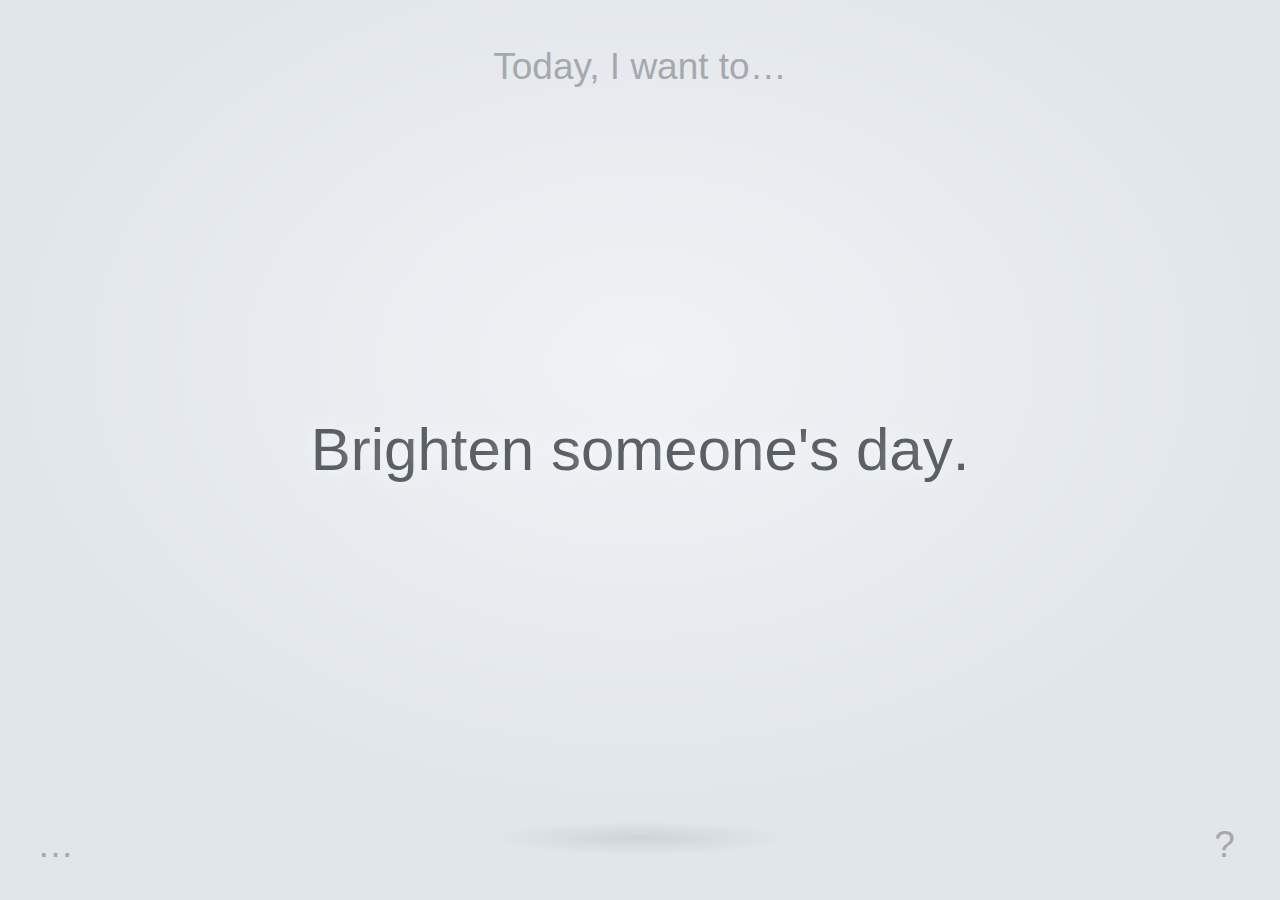
==== html/index.html @ 54b27073 "Random mantra generator." ====
<!DOCTYPE html>
<!--[if lt IE 7]>      <html class="no-js lt-ie9 lt-ie8 lt-ie7"> <![endif]-->
<!--[if IE 7]>         <html class="no-js lt-ie9 lt-ie8"> <![endif]-->
<!--[if IE 8]>         <html class="no-js lt-ie9"> <![endif]-->
<!--[if gt IE 8]><!--> <html class="no-js"> <!--<![endif]-->
    <head>
        <meta charset="utf-8">
        <meta http-equiv="X-UA-Compatible" content="IE=edge,chrome=1">
        <title>One Thing.</title>
        <link rel="stylesheet" href="css/normalize.min.css">
        <link rel="stylesheet" href="css/main.css">

        <script src="js/vendor/modernizr-2.6.1.min.js"></script>
        <script src="js/main.js"></script>
    </head>
    <body>
        <div id="main">
            <div id="today" class="SecondaryText">Today, I want to&hellip;</div>
            <div id="centerContainer" class="VerticalWrapper">
                <div class="VerticalInnard">
                   <div id="mainStuffz">
                        <div id="text" class="MainText"></div>
                        <input id="field" type="text" class="MainText">
                    </div>
                </div>
            </div>
            <div id="shadow"></div>
            <div id="aboutButton" class="SecondaryText Button">?</div>
            <div id="refreshButton" class="SecondaryText Button">&hellip;</div>
        </div>
        <div id="about" class="VerticalWrapper">
            <div class="VerticalInnard">
                <div id="blurb">
                    <p>In yoga, teachers often ask students to set an intention for each class as a way of improving concentration, fostering positive thinking, and letting go of the excess worries that burden our mind.</p>
                    <p>During one yoga class, an idea hit me: why not hold an intention throughout your entire day so you can concentrate on the things that really matter and let go of things that aren't important?</p>
                    <p>If you improve on just <i>one thing</i> a month, a week, or a day, then within a year you will have improved in 12, 52, or even 365 ways!</p>
                    <p>That was the story of how this little site came about. Please file bugs and suggestions on <a href="https://github.com/jingidy/one-thing/issues">github</a>.</p>
                </div>
            </div>
        </div>
    </body>
</html>
---- html/css/main.css ----
/* ==========================================================================
   HTML5 Boilerplate styles - h5bp.com (generated via initializr.com)
   ========================================================================== */

body {
    font-size: 1em;
}

::-moz-selection {
    background: #b3d4fc;
    text-shadow: none;
}

::selection {
    background: #b3d4fc;
    text-shadow: none;
}

hr {
    display: block;
    height: 1px;
    border: 0;
    border-top: 1px solid #ccc;
    margin: 1em 0;
    padding: 0;
}

img {
    vertical-align: middle;
}

fieldset {
    border: 0;
    margin: 0;
    padding: 0;
}

textarea {
    resize: vertical;
}

.chromeframe {
    margin: 0.2em 0;
    background: #ccc;
    color: #000;
    padding: 0.2em 0;
}


/* ==========================================================================
   Author's custom styles
   ========================================================================== */

html, body {
    position: relative;
    width: 100%;
    height: 100%;
}

body, p, input {
    line-height: 1.618;
    font-family: Helvetica;
    font-weight: lighter;    
}

body {
    background-color: #e1e6eb;
    background-image: -webkit-radial-gradient(50% 40%, 50% 50%, rgba(255, 255, 255, 0.5), rgba(255, 255, 255, 0));
}

#main {
    position: absolute;
    width: 100%;
    height: 100%;
    min-height: 264px;
    min-width: 500px;

    overflow: auto;
    -webkit-user-select: none;    

    opacity: 0;
    -webkit-transition: opacity 1s ease-in-out;
}

body.Initialized #main {
    opacity: 1;
}

body.About #main {
    -webkit-transition-duration: 0.5s;
    opacity: 0;
}

#centerContainer {
    position: absolute;
    width: 100%;
    height: 100%;

    box-sizing: border-box;
    padding: 5em 2em;

    text-align: center;

    z-index: 2;
}

@-webkit-keyframes float {
    0% {
        -webkit-transform: none;
        opacity: 0.8;
    }
    100% {
        -webkit-transform: translateY(-20px);
        opacity: 1;
    }
}
#mainStuffz {
    text-shadow: 0 0 30px rgba(255, 255, 255, 0.5);
    opacity: 0.8;

    position: relative;
    -webkit-animation: float 2.5s ease-in-out infinite alternate;
}

@-webkit-keyframes textGlow {
    0% {
        background-color: rgba(255, 255, 255, 0);
        box-shadow: 0 0 25px 25px rgba(255, 255, 255, 0);
    }

    100% {
        background-color: rgba(255, 255, 255, 0.25);
        box-shadow: 0 0 25px 25px rgba(255, 255, 255, 0.25);
    }
}
#text {
    display: inline-block;
    border-radius: 1em;

    /* Prevent flashing when fading */
    -webkit-transform: translateZ(0);

    -webkit-transition: opacity 0.5s ease-in-out;
    -webkit-animation: textGlow 2.5s ease-in-out infinite alternate;
}

#text > span {
    display: inline-block;
    -webkit-transition: 1s 0.1s ease-in-out;
    -webkit-transition-property: color, -webkit-transform;
}
#text > span.Hover,
#text > span.Active {
    color: #a5a9ad;
    -webkit-transform: translateY(-10px);
    -webkit-transition-duration: 0.5s;
}

@-webkit-keyframes inputGlow {
    0% {
        box-shadow: inset 0 3px 5px rgba(0, 0, 0, 0.15),
                    0 0 10px 2px rgba(255, 255, 255, 0.25);
        border-color: rgba(255, 255, 255, 0.5);
    }

    100% {
        box-shadow: inset 0 3px 5px rgba(0, 0, 0, 0.15),
                    0 0 10px 2px white;
        border-color: white;
    }
}
#field {
    position: absolute;
    top: 0;
    width: 100%;
    height: 100%;

    display: block;
    opacity: 0;
    -webkit-appearance: none;

    box-sizing: border-box;
    border: 1px solid white;
    border-radius: 5px;
    background-color: #e7ebef;
    background-image: -webkit-linear-gradient(#e7ebef, #ebeff2);
    box-shadow: inset 0 3px 5px rgba(0, 0, 0, 0.15),
                0 0 10px 2px rgba(255, 255, 255, 0.25);

    text-align: center;
    color: #363c43;
    line-height: 1em;

    -webkit-transform: translateZ(0);
    -webkit-transition: opacity 0.5s ease-in-out;
    -webkit-animation: inputGlow 2.5s ease-in-out infinite alternate;
}

#field:focus {
    outline: none;
}

body:not(.Initialized) #field {
    display: none;
}

body.Edit #field {
    opacity: 1;
}

body.Edit #text {
    opacity: 0;
}

@-webkit-keyframes shadowForFloat {
    0% {
        opacity: 0.13;
    }
    100% {
        opacity: 0.05;  
        -webkit-transform: scaleX(0.7);      
    }
}
#shadow {
    position: absolute;
    left: 50%;
    bottom: 5%;

    margin-left: -150px;
    width: 300px;
    height: 34px;

    background-image: -webkit-radial-gradient(contain, black, transparent);
    opacity: 0.08;

    -webkit-animation: shadowForFloat 2.5s ease-in-out infinite alternate;

    z-index: 1;
}

#top {
    width: 100%;
    line-height: 1em;

    padding: 2em;

    clear: both;
    z-index: 3;
}

#today {
    position: absolute;
    top: 0;
    width: 100%;
    text-align: center;
    padding: 1em;
    box-sizing: border-box;
    z-index: 3;
}

#aboutButton {
    position: absolute;
    bottom: 0;
    right: 0;
    padding: 2em 1em 1em 2em;
    border-radius: 100% 0 0 0;
}

#refreshButton {
    position: absolute;
    bottom: 0;
    left: 0;
    padding: 2em 2em 1em 1em;
    border-radius: 0 100% 0 0;
}

.Button {
    width: 1em;
    height: 1em;
    line-height: 1em;
    text-align: center;
    z-index: 4;


    cursor: pointer;

    -webkit-transition: 0.5s ease-in-out;
    -webkit-transition-property: box-shadow, background-color;

    box-shadow: 0  0 10px 5px rgba(255, 255, 255, 0);
}

.Button.Hover,
.Button.Active {
    -webkit-transition-duration: 0.25s;
    box-shadow: 0  0 10px 5px rgba(255, 255, 255, 0.5);
    background-color:  rgba(255, 255, 255, 0.5);
}

body.About.Finished #main *,
body.Edit.Finished #mainStuffz #text * {
    -webkit-animation: none !important;
}

#about {
    position: absolute;
    width: 100%;
    height: 100%;

    text-align: center;

    z-index: 100;
}

body:not(.Initialized) #about {
    display: none;
}

#blurb {
    position: relative;
    display: inline-block;
    max-width: 600px;
    opacity: 0;

    box-sizing: border-box;
    padding: 1em;
    margin: 1em;

    text-align: left;
    border: 1px solid #a5a9ad;
    font-size: 24px;

    background-color: white;
    border-radius: 0.5em;
    border: 1px solid #363c43;
    box-shadow: 0 10px 20px rgba(0, 0, 0, 0.5);

    -webkit-transform: translateZ(0);
    -webkit-transition: opacity 0.5s ease-in-out;
}

body.About #blurb {
    opacity: 1;
}

.MainText {
    font-size: 60px;
    color: #363c43;
    text-shadow: 0 0 20px white;
}

.SecondaryText {
    font-size: 37px;
    color: #a5a9ad;
}

.VerticalWrapper {
    display: table;
}

.VerticalInnard {
    display: table-cell;
    vertical-align: middle;
}

a {
    -webkit-transition: 0.15s ease-in-out;
    -webkit-transition-property: color, border-bottom-color;
}

a, a:visited, a:hover, a:active {
    color: #a5a9ad;
    text-decoration: none;
    border-bottom: 1px dashed #a5a9ad;
}

a:hover, a:active {
    color: #363c43;
    border-bottom-color: #363c43;
}
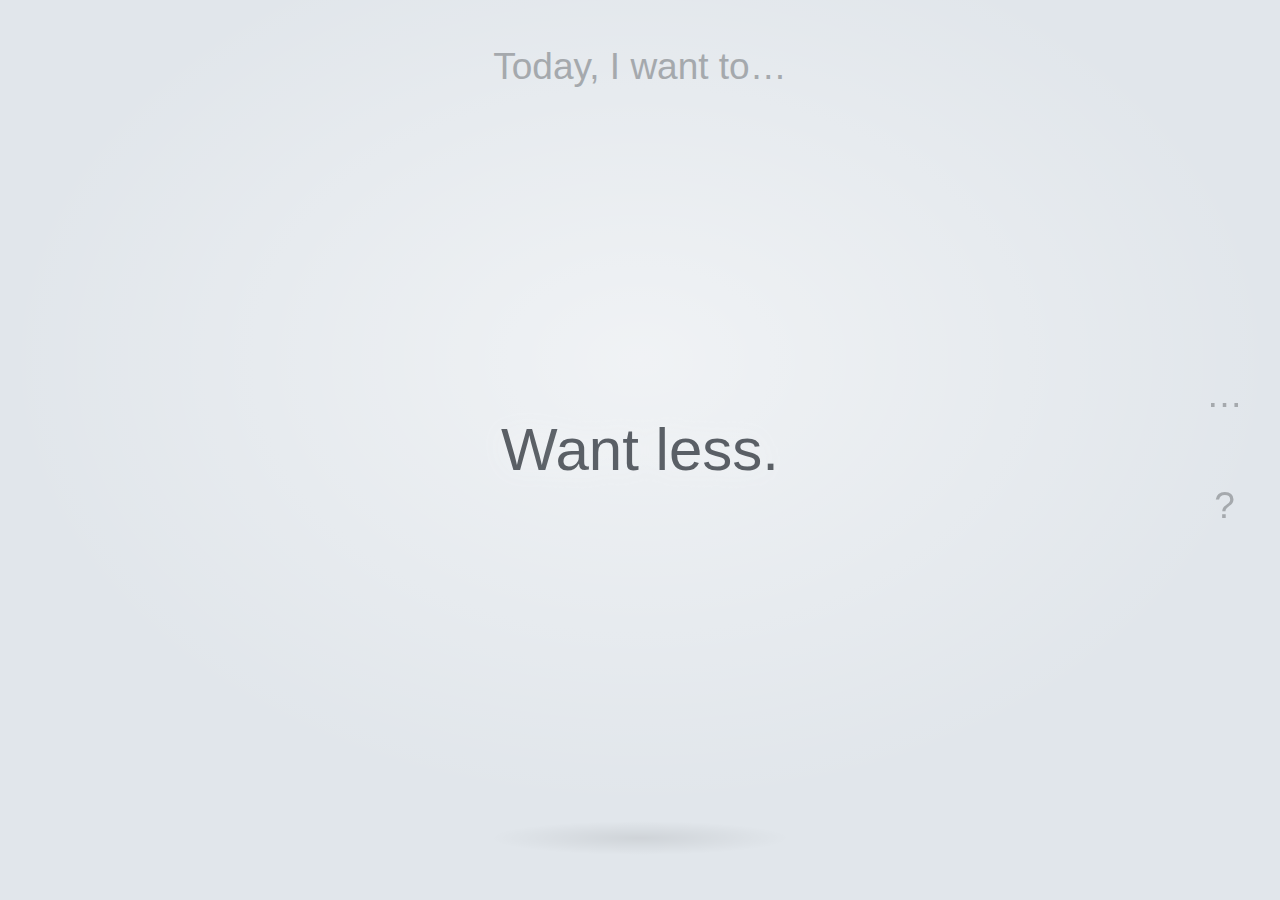
==== commit f5c54a15: "Added dumb maxlength limit." ====
--- a/html/index.html
+++ b/html/index.html
@@ -18,9 +18,9 @@
             <div id="today" class="SecondaryText">Today, I want to&hellip;</div>
             <div id="centerContainer" class="VerticalWrapper">
                 <div class="VerticalInnard">
-                   <div id="mainStuffz">
-                        <div id="text" class="MainText"></div>
-                        <input id="field" type="text" class="MainText">
+                   <div id="mainStuffz" class="MainText">
+                        <div id="text"></div>
+                        <input id="field" type="text">
                     </div>
                 </div>
             </div>
--- a/html/css/main.css
+++ b/html/css/main.css
@@ -1,56 +1,3 @@
-/* ==========================================================================
-   HTML5 Boilerplate styles - h5bp.com (generated via initializr.com)
-   ========================================================================== */
-
-body {
-    font-size: 1em;
-}
-
-::-moz-selection {
-    background: #b3d4fc;
-    text-shadow: none;
-}
-
-::selection {
-    background: #b3d4fc;
-    text-shadow: none;
-}
-
-hr {
-    display: block;
-    height: 1px;
-    border: 0;
-    border-top: 1px solid #ccc;
-    margin: 1em 0;
-    padding: 0;
-}
-
-img {
-    vertical-align: middle;
-}
-
-fieldset {
-    border: 0;
-    margin: 0;
-    padding: 0;
-}
-
-textarea {
-    resize: vertical;
-}
-
-.chromeframe {
-    margin: 0.2em 0;
-    background: #ccc;
-    color: #000;
-    padding: 0.2em 0;
-}
-
-
-/* ==========================================================================
-   Author's custom styles
-   ========================================================================== */
-
 html, body {
     position: relative;
     width: 100%;
@@ -64,6 +11,7 @@
 }
 
 body {
+    font-size: 1em;
     background-color: #e1e6eb;
     background-image: -webkit-radial-gradient(50% 40%, 50% 50%, rgba(255, 255, 255, 0.5), rgba(255, 255, 255, 0));
 }
@@ -107,14 +55,15 @@
 @-webkit-keyframes float {
     0% {
         -webkit-transform: none;
-        opacity: 0.8;
     }
     100% {
         -webkit-transform: translateY(-20px);
-        opacity: 1;
     }
 }
 #mainStuffz {
+    position: relative;
+    margin-left: 2em;
+    margin-right: 2em;
     text-shadow: 0 0 30px rgba(255, 255, 255, 0.5);
     opacity: 0.8;
 
@@ -144,16 +93,8 @@
     -webkit-animation: textGlow 2.5s ease-in-out infinite alternate;
 }
 
-#text > span {
-    display: inline-block;
-    -webkit-transition: 1s 0.1s ease-in-out;
-    -webkit-transition-property: color, -webkit-transform;
-}
-#text > span.Hover,
-#text > span.Active {
-    color: #a5a9ad;
-    -webkit-transform: translateY(-10px);
-    -webkit-transition-duration: 0.5s;
+#text:first-letter {
+    text-transform: capitalize;
 }
 
 @-webkit-keyframes inputGlow {
@@ -178,6 +119,7 @@
     display: block;
     opacity: 0;
     -webkit-appearance: none;
+    -webkit-tap-highlight-color: transparent;
 
     box-sizing: border-box;
     border: 1px solid white;
@@ -258,25 +200,26 @@
     z-index: 3;
 }
 
+#refreshButton {
+    position: absolute;
+    right: 0;
+    bottom: 50%;
+    padding-top: 2em;
+    border-radius: 100% 0 0 0;
+}
+
 #aboutButton {
     position: absolute;
-    bottom: 0;
+    top: 50%;
+    padding-bottom: 2em;
     right: 0;
-    padding: 2em 1em 1em 2em;
-    border-radius: 100% 0 0 0;
-}
-
-#refreshButton {
-    position: absolute;
-    bottom: 0;
-    left: 0;
-    padding: 2em 2em 1em 1em;
-    border-radius: 0 100% 0 0;
+    border-radius: 0 0 0 100%;
 }
 
 .Button {
     width: 1em;
     height: 1em;
+    padding: 1em 1em 1em 2em;
     line-height: 1em;
     text-align: center;
     z-index: 4;
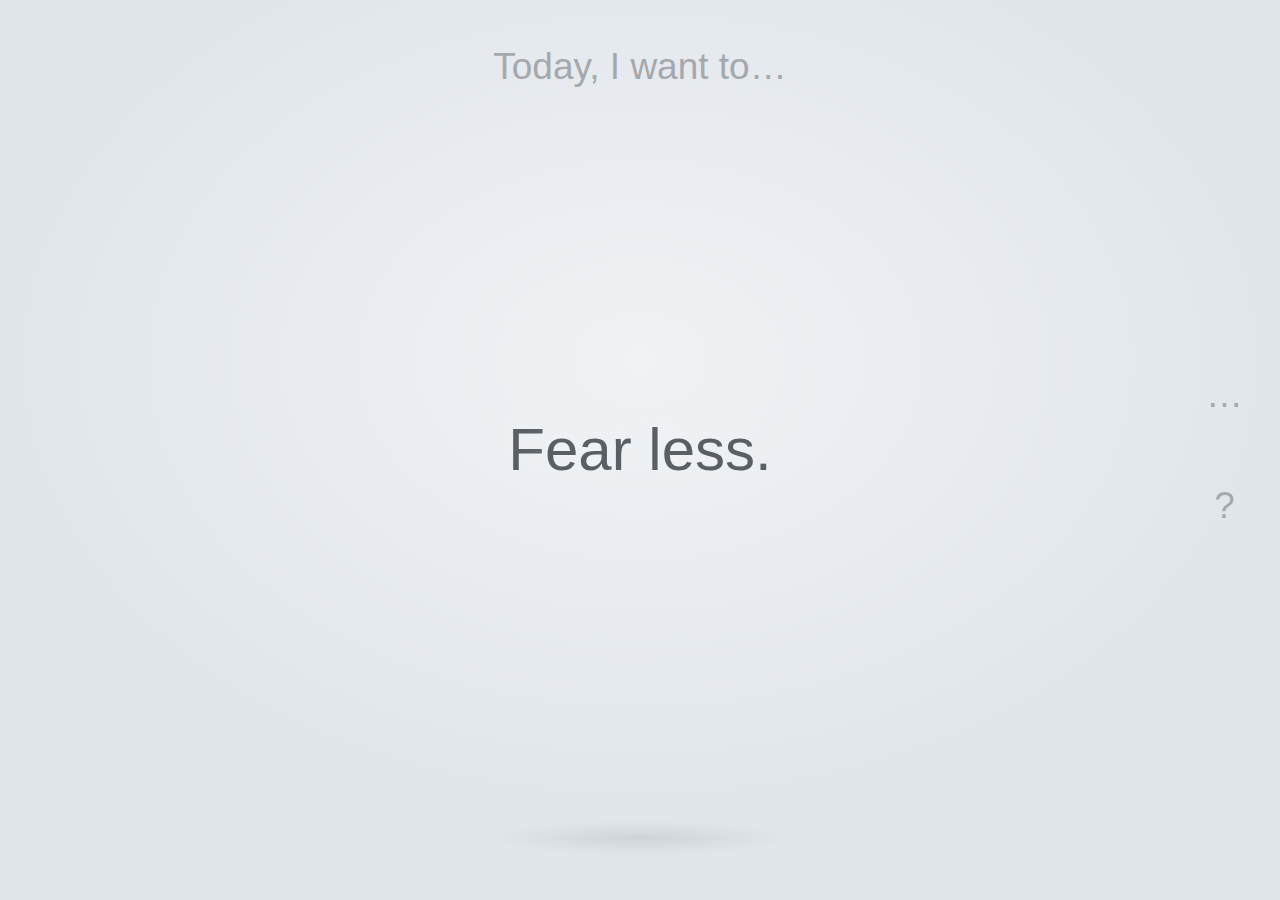
==== commit cd0eed18: "Added less to help make doing multiple colors easier." ====
--- a/html/index.html
+++ b/html/index.html
@@ -8,12 +8,13 @@
         <meta http-equiv="X-UA-Compatible" content="IE=edge,chrome=1">
         <title>One Thing.</title>
         <link rel="stylesheet" href="css/normalize.min.css">
-        <link rel="stylesheet" href="css/main.css">
+        <link rel="stylesheet/less" href="css/main.less">
 
+        <script src="js/vendor/less.min.js"></script>
         <script src="js/vendor/modernizr-2.6.1.min.js"></script>
         <script src="js/main.js"></script>
     </head>
-    <body>
+    <body class="Blue">
         <div id="main">
             <div id="today" class="SecondaryText">Today, I want to&hellip;</div>
             <div id="centerContainer" class="VerticalWrapper">
@@ -30,7 +31,7 @@
         </div>
         <div id="about" class="VerticalWrapper">
             <div class="VerticalInnard">
-                <div id="blurb">
+                <div id="blurb" class="MainText">
                     <p>In yoga, teachers often ask students to set an intention for each class as a way of improving concentration, fostering positive thinking, and letting go of the excess worries that burden our mind.</p>
                     <p>During one yoga class, an idea hit me: why not hold an intention throughout your entire day so you can concentrate on the things that really matter and let go of things that aren't important?</p>
                     <p>If you improve on just <i>one thing</i> a month, a week, or a day, then within a year you will have improved in 12, 52, or even 365 ways!</p>
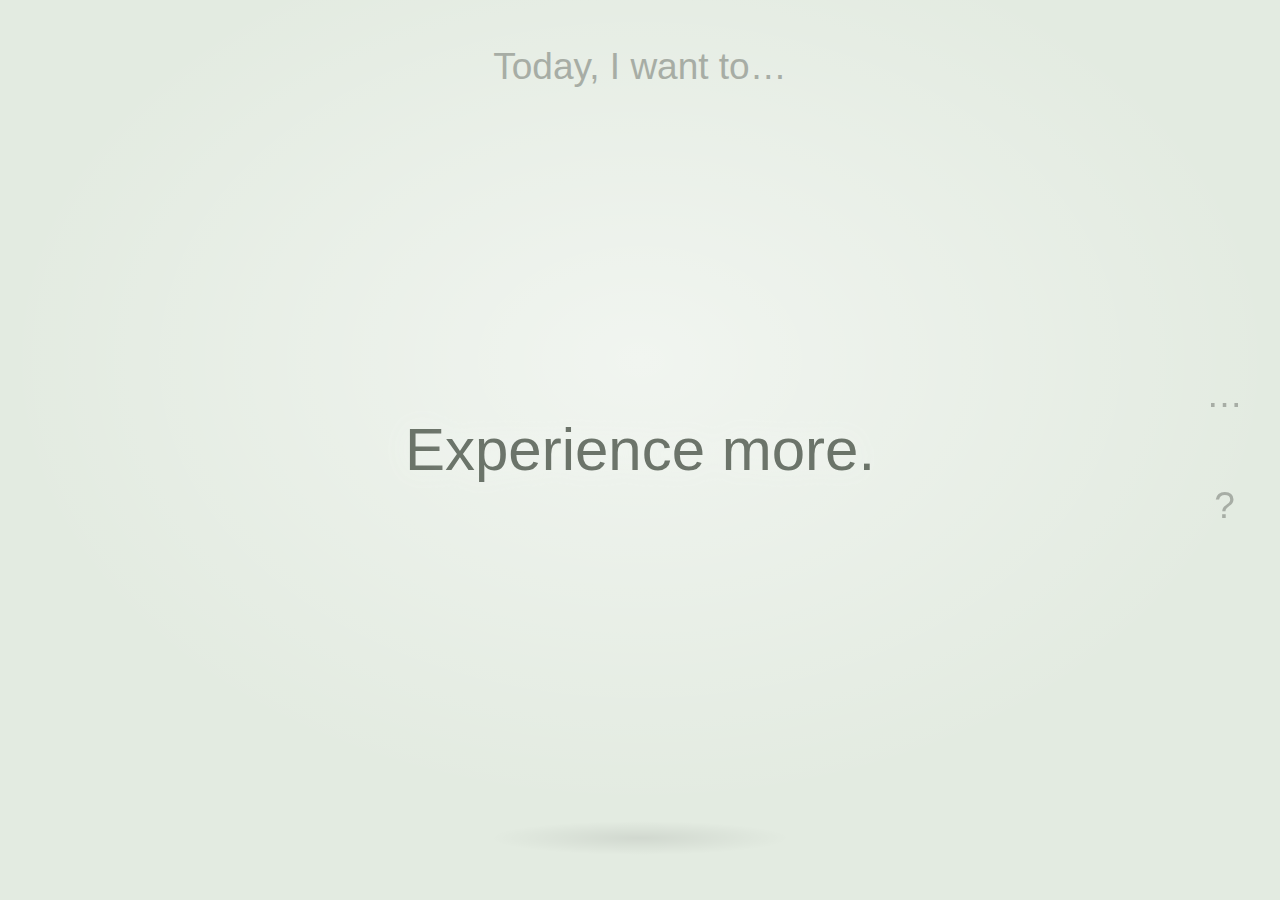
==== commit c26eaaa6: "Randomize colors every time text changes." ====
--- a/html/index.html
+++ b/html/index.html
@@ -26,12 +26,14 @@
                 </div>
             </div>
             <div id="shadow"></div>
-            <div id="aboutButton" class="SecondaryText Button">?</div>
-            <div id="refreshButton" class="SecondaryText Button">&hellip;</div>
+            <div class="SecondaryText">
+                <div id="aboutButton" class="Button">?</div>
+                <div id="refreshButton" class="Button">&hellip;</div>
+            </div>
         </div>
-        <div id="about" class="VerticalWrapper">
+        <div id="about" class="VerticalWrapper MainText">
             <div class="VerticalInnard">
-                <div id="blurb" class="MainText">
+                <div id="blurb">
                     <p>In yoga, teachers often ask students to set an intention for each class as a way of improving concentration, fostering positive thinking, and letting go of the excess worries that burden our mind.</p>
                     <p>During one yoga class, an idea hit me: why not hold an intention throughout your entire day so you can concentrate on the things that really matter and let go of things that aren't important?</p>
                     <p>If you improve on just <i>one thing</i> a month, a week, or a day, then within a year you will have improved in 12, 52, or even 365 ways!</p>
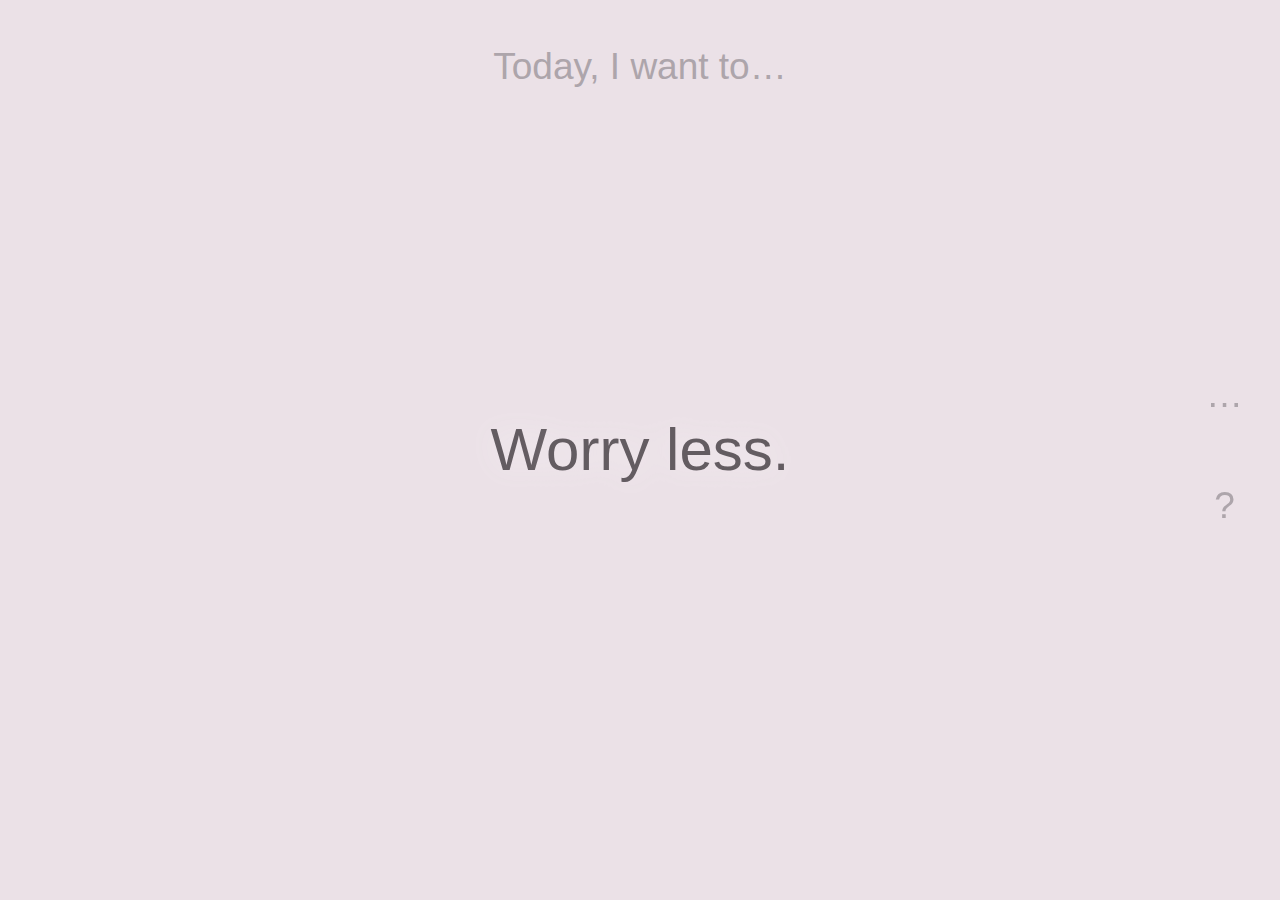
==== commit b6d981a0: "Made it non-webkit-specific." ====
--- a/html/index.html
+++ b/html/index.html
@@ -10,6 +10,7 @@
         <link rel="stylesheet" href="css/normalize.min.css">
         <link rel="stylesheet/less" href="css/main.less">
 
+        <script src="js/vendor/prefixfree.min.js"></script>
         <script src="js/vendor/less.min.js"></script>
         <script src="js/vendor/modernizr-2.6.1.min.js"></script>
         <script src="js/main.js"></script>
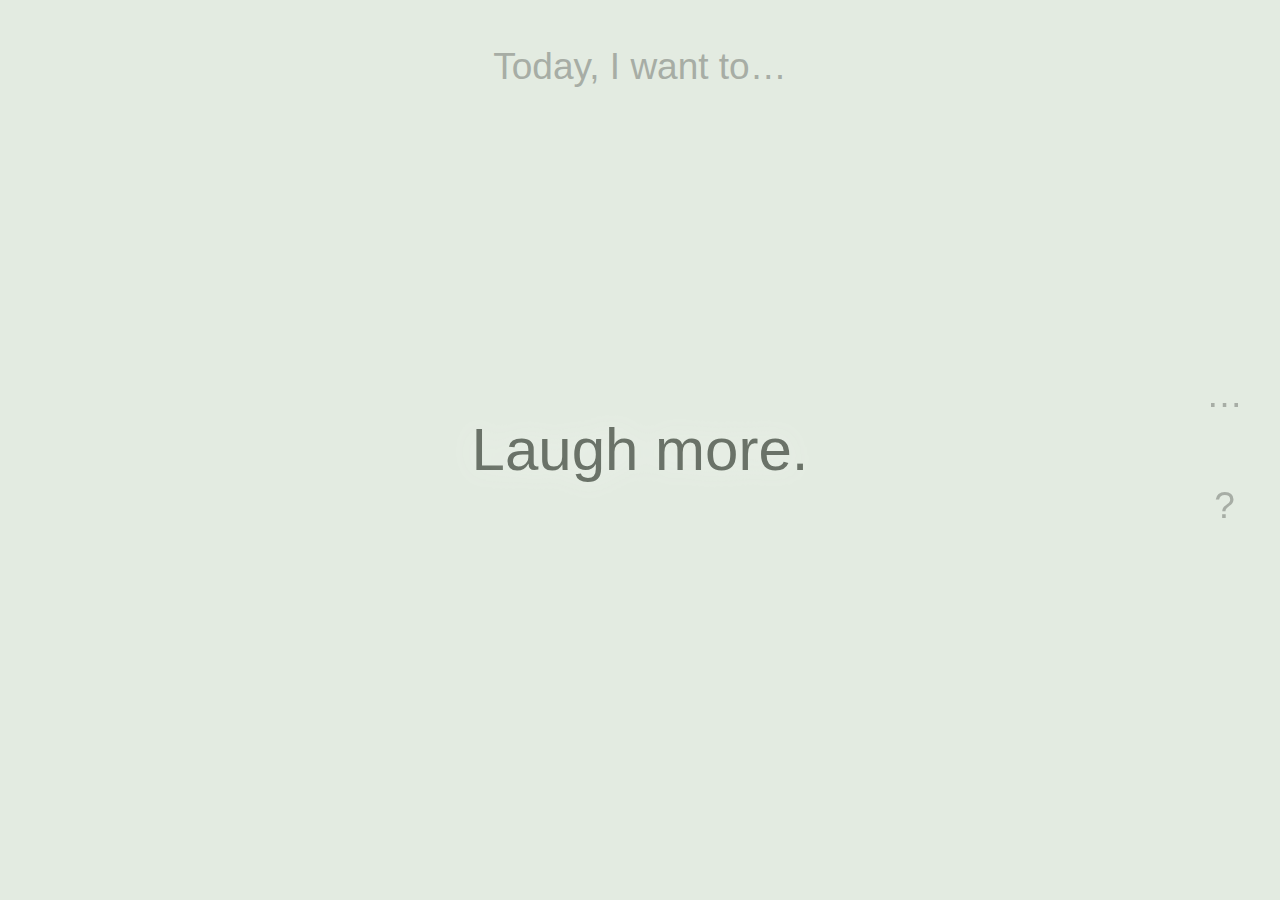
==== commit e01530de: "Made boring blurb shorter." ====
--- a/html/index.html
+++ b/html/index.html
@@ -37,7 +37,6 @@
                 <div id="blurb">
                     <p>In yoga, teachers often ask students to set an intention for each class as a way of improving concentration, fostering positive thinking, and letting go of the excess worries that burden our mind.</p>
                     <p>During one yoga class, an idea hit me: why not hold an intention throughout your entire day so you can concentrate on the things that really matter and let go of things that aren't important?</p>
-                    <p>If you improve on just <i>one thing</i> a month, a week, or a day, then within a year you will have improved in 12, 52, or even 365 ways!</p>
                     <p>That was the story of how this little site came about. Please file bugs and suggestions on <a href="https://github.com/jingidy/one-thing/issues">github</a>.</p>
                 </div>
             </div>
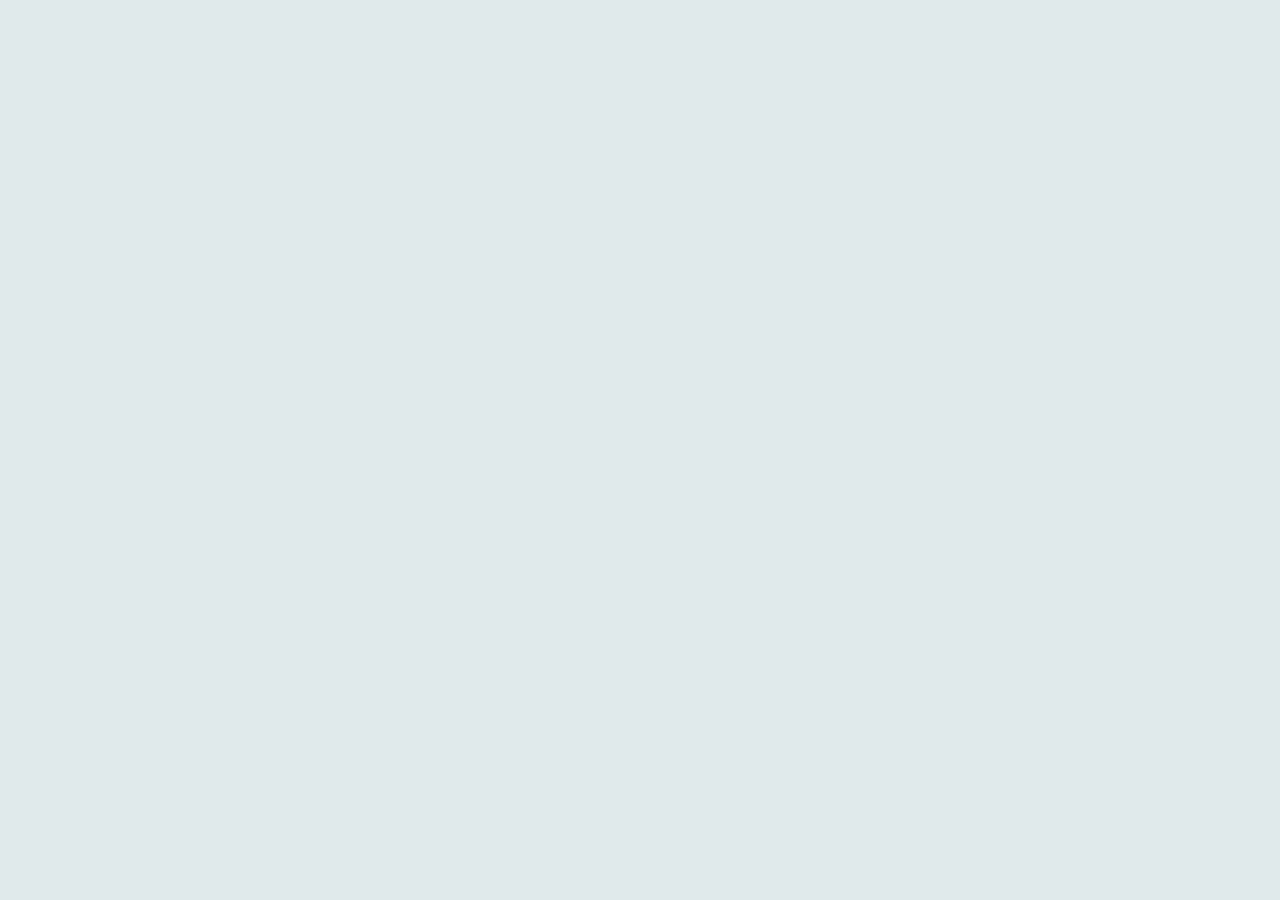
==== commit 366304b3: "Make index stand-alone with no external resources! wooooo!" ====
--- a/html/index.html
+++ b/html/index.html
@@ -7,14 +7,145 @@
         <meta charset="utf-8">
         <meta http-equiv="X-UA-Compatible" content="IE=edge,chrome=1">
         <title>One Thing.</title>
-        <link rel="stylesheet" href="css/normalize.min.css">
-        <link rel="stylesheet/less" href="css/main.less">
+        <style type="text/css">
+            /*! normalize.css v1.0.1 | MIT License | git.io/normalize */
+            article,aside,details,figcaption,figure,footer,header,hgroup,nav,section,summary{display:block}
+            audio,canvas,video{display:inline-block;*display:inline;*zoom:1}
+            audio:not([controls]){display:none;height:0}
+            [hidden]{display:none}
+            html{font-size:100%;-webkit-text-size-adjust:100%;-ms-text-size-adjust:100%}
+            html,button,input,select,textarea{font-family:sans-serif}
+            body{margin:0}
+            a:focus{outline:thin dotted}
+            a:active,a:hover{outline:0}
+            h1{font-size:2em;margin:.67em 0}
+            h2{font-size:1.5em;margin:.83em 0}
+            h3{font-size:1.17em;margin:1em 0}
+            h4{font-size:1em;margin:1.33em 0}
+            h5{font-size:.83em;margin:1.67em 0}
+            h6{font-size:.75em;margin:2.33em 0}
+            abbr[title]{border-bottom:1px dotted}
+            b,strong{font-weight:bold}
+            blockquote{margin:1em 40px}
+            dfn{font-style:italic}
+            mark{background:#ff0;color:#000}
+            p,pre{margin:1em 0}
+            code,kbd,pre,samp{font-family:monospace,serif;_font-family:'courier new',monospace;font-size:1em}
+            pre{white-space:pre;white-space:pre-wrap;word-wrap:break-word}
+            q{quotes:none}
+            q:before,q:after{content:'';content:none}
+            small{font-size:80%}
+            sub,sup{font-size:75%;line-height:0;position:relative;vertical-align:baseline}
+            sup{top:-0.5em}
+            sub{bottom:-0.25em}
+            dl,menu,ol,ul{margin:1em 0}
+            dd{margin:0 0 0 40px}
+            menu,ol,ul{padding:0 0 0 40px}
+            nav ul,nav ol{list-style:none;list-style-image:none}
+            img{border:0;-ms-interpolation-mode:bicubic}
+            svg:not(:root){overflow:hidden}
+            figure{margin:0}
+            form{margin:0}
+            fieldset{border:1px solid #c0c0c0;margin:0 2px;padding:.35em .625em .75em}
+            legend{border:0;padding:0;white-space:normal;*margin-left:-7px}
+            button,input,select,textarea{font-size:100%;margin:0;vertical-align:baseline;*vertical-align:middle}
+            button,input{line-height:normal}
+            button,html input[type="button"],input[type="reset"],input[type="submit"]{-webkit-appearance:button;cursor:pointer;*overflow:visible}
+            button[disabled],input[disabled]{cursor:default}
+            input[type="checkbox"],input[type="radio"]{box-sizing:border-box;padding:0;*height:13px;*width:13px}
+            input[type="search"]{-webkit-appearance:textfield;-moz-box-sizing:content-box;-webkit-box-sizing:content-box;box-sizing:content-box}
+            input[type="search"]::-webkit-search-cancel-button,input[type="search"]::-webkit-search-decoration{-webkit-appearance:none}
+            button::-moz-focus-inner,input::-moz-focus-inner{border:0;padding:0}
+            textarea{overflow:auto;vertical-align:top}
+            table{border-collapse:collapse;border-spacing:0}        
+        </style>
+        
+        <style type="text/css">
+            body.Blue{background-color:#e1e6eb;}body.Blue #field{background-color:#e7ebef;background-image:linear-gradient(#e7ebef, #eaeef1);}
+            body.Blue #blurb{border:1px solid #363c43;}
+            body.Blue .MainText{color:#363c43;}
+            body.Blue .SecondaryText{color:#a5a9ad;}
+            body.Blue a,body.Blue a:visited,body.Blue a:hover,body.Blue a:active{color:#a5a9ad;border-bottom-color:#a5a9ad;}
+            body.Blue a:hover,body.Blue a:active{color:#363c43;border-bottom-color:#363c43;}
+            body.Pink{background-color:#ebe1e7;}body.Pink #field{background-color:#f0e9ed;background-image:linear-gradient(#f0e9ed, #f2ecef);}
+            body.Pink #blurb{border:1px solid #423b40;}
+            body.Pink .MainText{color:#423b40;}
+            body.Pink .SecondaryText{color:#ada5ab;}
+            body.Pink a,body.Pink a:visited,body.Pink a:hover,body.Pink a:active{color:#ada5ab;border-bottom-color:#ada5ab;}
+            body.Pink a:hover,body.Pink a:active{color:#423b40;border-bottom-color:#423b40;}
+            body.Green{background-color:#e3ebe1;}body.Green #field{background-color:#eaf0e9;background-image:linear-gradient(#eaf0e9, #edf2ec);}
+            body.Green #blurb{border:1px solid #4c554a;}
+            body.Green .MainText{color:#4c554a;}
+            body.Green .SecondaryText{color:#a7ada5;}
+            body.Green a,body.Green a:visited,body.Green a:hover,body.Green a:active{color:#a7ada5;border-bottom-color:#a7ada5;}
+            body.Green a:hover,body.Green a:active{color:#4c554a;border-bottom-color:#4c554a;}
+            body.Orange{background-color:#ebe6e1;}body.Orange #field{background-color:#f0ece9;background-image:linear-gradient(#f0ece9, #f2efec);}
+            body.Orange #blurb{border:1px solid #4a423c;}
+            body.Orange .MainText{color:#4a423c;}
+            body.Orange .SecondaryText{color:#ada9a5;}
+            body.Orange a,body.Orange a:visited,body.Orange a:hover,body.Orange a:active{color:#ada9a5;border-bottom-color:#ada9a5;}
+            body.Orange a:hover,body.Orange a:active{color:#4a423c;border-bottom-color:#4a423c;}
+            body.Cyan{background-color:#e1eaeb;}body.Cyan #field{background-color:#e9f0f0;background-image:linear-gradient(#e9f0f0, #ecf2f2);}
+            body.Cyan #blurb{border:1px solid #464c4c;}
+            body.Cyan .MainText{color:#464c4c;}
+            body.Cyan .SecondaryText{color:#a5adad;}
+            body.Cyan a,body.Cyan a:visited,body.Cyan a:hover,body.Cyan a:active{color:#a5adad;border-bottom-color:#a5adad;}
+            body.Cyan a:hover,body.Cyan a:active{color:#464c4c;border-bottom-color:#464c4c;}
+            html,body{position:relative;width:100%;height:100%;}
+            body,p,input{line-height:1.618;font-family:Helvetica;font-weight:lighter;}
+            body{font-size:1em;background-image:radial-gradient(50% 40%, 50% 50%, rgba(255, 255, 255, 0.5), rgba(255, 255, 255, 0));transition-timing-function:ease-in-out;transition-property:background-color,opacity;}
+            #main{position:absolute;width:100%;height:100%;min-height:264px;min-width:500px;overflow:auto;user-select:none;transition:opacity 1s ease-in-out;}
+            body.Initialized{opacity:1;}
+            body.About #main{transition-duration:0.5s;opacity:0;}
+            #centerContainer{position:absolute;width:100%;height:100%;box-sizing:border-box;padding:5em 2em;text-align:center;z-index:2;}
+            @keyframes float{0%{transform:none;} 100%{transform:translatey(-20px);}}#mainStuffz{position:relative;margin-left:2em;margin-right:2em;opacity:0.8;position:relative;animation:float 2.5s ease-in-out infinite alternate;}
+            html.-moz- #mainStuffz,html.-o- #mainStuffz,html.no-csstransforms #mainStuffz{animation:none;}
+            @keyframes textGlow{0%{background-color:rgba(255, 255, 255, 0);box-shadow:0 0 25px 25px rgba(255, 255, 255, 0);} 100%{background-color:rgba(255, 255, 255, 0.25);box-shadow:0 0 25px 25px rgba(255, 255, 255, 0.25);}}#text{display:inline-block;border-radius:1em;transform:translatez(0);transition:opacity 0.5s ease-in-out;animation:textGlow 2.5s ease-in-out infinite alternate;}
+            #text:first-letter{text-transform:capitalize;}
+            @keyframes inputGlow{0%{box-shadow:inset 0 3px 5px rgba(0, 0, 0, 0.15),0 0 10px 2px rgba(255, 255, 255, 0.25);border-color:rgba(255, 255, 255, 0.5);} 100%{box-shadow:inset 0 3px 5px rgba(0, 0, 0, 0.15),0 0 10px 2px #ffffff;border-color:white;}}#field{position:absolute;top:0;width:100%;height:100%;display:block;opacity:0;appearance:none;tap-highlight-color:transparent;box-sizing:border-box;border:1px solid white;border-radius:5px;box-shadow:inset 0 3px 5px rgba(0, 0, 0, 0.15),0 0 10px 2px rgba(255, 255, 255, 0.25);text-align:center;line-height:1em;color:inherit;transform:translatez(0);transition:0.5s ease-in-out;transition-property:opacity,background-color,background-image;animation:inputGlow 2.5s ease-in-out infinite alternate;}
+            #field:focus{outline:none;}
+            body:not(.Initialized) #field{display:none;}
+            body.Edit #field{opacity:1;}
+            body.Edit #text{opacity:0;}
+            @keyframes shadowForFloat{0%{opacity:0.13;} 100%{opacity:0.05;transform:scalex(0.7);}}#shadow{position:absolute;left:50%;bottom:5%;margin-left:-150px;width:300px;height:34px;background-image:radial-gradient(contain, #000000, transparent);opacity:0.08;animation:shadowForFloat 2.5s ease-in-out infinite alternate;z-index:1;}
+            #top{width:100%;line-height:1em;padding:2em;clear:both;z-index:3;}
+            #today{position:absolute;top:0;width:100%;text-align:center;padding:1em;box-sizing:border-box;z-index:3;}
+            #refreshButton{position:absolute;right:0;bottom:50%;padding-top:2em;border-radius:100% 0 0 0;}
+            #aboutButton{position:absolute;top:50%;padding-bottom:2em;right:0;border-radius:0 0 0 100%;}
+            .Button{width:1em;height:1em;padding:1em 1em 1em 2em;line-height:1em;text-align:center;z-index:4;cursor:pointer;transition:0.5s ease-in-out;transition-property:box-shadow,background-color;box-shadow:0 0 10px 5px rgba(255, 255, 255, 0);}
+            .Button.Hover,.Button.Active{transition-duration:0.25s;box-shadow:0 0 10px 5px rgba(255, 255, 255, 0.5);background-color:rgba(255, 255, 255, 0.5);}
+            body.About.Finished #main *,body.Edit.Finished #mainStuffz #text{animation:none !important;}
+            #about{position:absolute;width:100%;height:100%;text-align:center;z-index:100;}
+            body:not(.Initialized) #about{display:none;}
+            #blurb{position:relative;display:inline-block;max-width:600px;opacity:0;box-sizing:border-box;padding:1em;margin:1em;text-align:left;font-size:24px;background-color:white;border-radius:0.5em;box-shadow:0 10px 20px rgba(0, 0, 0, 0.5);transform:translatez(0);transition:opacity 0.5s ease-in-out;transition-property:opacity,border-color;}
+            body.About #blurb{opacity:1;}
+            .MainText{font-size:60px;text-shadow:0 0 20px white;transition:color 0.5s ease-in-out;}
+            .SecondaryText{font-size:37px;transition:color 0.5s ease-in-out;}
+            .VerticalWrapper{display:table;}
+            .VerticalInnard{display:table-cell;vertical-align:middle;}
+            a{transition:0.15s ease-in-out;transition-property:color,border-bottom-color;}
+            a,a:visited,a:hover,a:active{text-decoration:none;border-bottom-width:1px;border-bottom-style:dashed;}
+            body{transition-duration:0.5s;}
+        </style>
 
-        <script src="js/vendor/prefixfree.min.js"></script>
-        <script src="js/vendor/less.min.js"></script>
-        <script src="js/vendor/modernizr-2.6.1.min.js"></script>
-        <script src="js/main.js"></script>
-    </head>
+        <script type="text/javascript">
+            /**
+             * StyleFix 1.0.3 & PrefixFree 1.0.7
+             * @author Lea Verou
+             * MIT license
+             */(function(){function t(e,t){return[].slice.call((t||document).querySelectorAll(e))}if(!window.addEventListener)return;var e=window.StyleFix={link:function(t){try{if(t.rel!=="stylesheet"||t.hasAttribute("data-noprefix"))return}catch(n){return}var r=t.href||t.getAttribute("data-href"),i=r.replace(/[^\/]+$/,""),s=t.parentNode,o=new XMLHttpRequest,u;o.onreadystatechange=function(){o.readyState===4&&u()};u=function(){var n=o.responseText;if(n&&t.parentNode&&(!o.status||o.status<400||o.status>600)){n=e.fix(n,!0,t);if(i){n=n.replace(/url\(\s*?((?:"|')?)(.+?)\1\s*?\)/gi,function(e,t,n){return/^([a-z]{3,10}:|\/|#)/i.test(n)?e:'url("'+i+n+'")'});var r=i.replace(/([\\\^\$*+[\]?{}.=!:(|)])/g,"\\$1");n=n.replace(RegExp("\\b(behavior:\\s*?url\\('?\"?)"+r,"gi"),"$1")}var u=document.createElement("style");u.textContent=n;u.media=t.media;u.disabled=t.disabled;u.setAttribute("data-href",t.getAttribute("href"));s.insertBefore(u,t);s.removeChild(t);u.media=t.media}};try{o.open("GET",r);o.send(null)}catch(n){if(typeof XDomainRequest!="undefined"){o=new XDomainRequest;o.onerror=o.onprogress=function(){};o.onload=u;o.open("GET",r);o.send(null)}}t.setAttribute("data-inprogress","")},styleElement:function(t){if(t.hasAttribute("data-noprefix"))return;var n=t.disabled;t.textContent=e.fix(t.textContent,!0,t);t.disabled=n},styleAttribute:function(t){var n=t.getAttribute("style");n=e.fix(n,!1,t);t.setAttribute("style",n)},process:function(){t('link[rel="stylesheet"]:not([data-inprogress])').forEach(StyleFix.link);t("style").forEach(StyleFix.styleElement);t("[style]").forEach(StyleFix.styleAttribute)},register:function(t,n){(e.fixers=e.fixers||[]).splice(n===undefined?e.fixers.length:n,0,t)},fix:function(t,n,r){for(var i=0;i<e.fixers.length;i++)t=e.fixers[i](t,n,r)||t;return t},camelCase:function(e){return e.replace(/-([a-z])/g,function(e,t){return t.toUpperCase()}).replace("-","")},deCamelCase:function(e){return e.replace(/[A-Z]/g,function(e){return"-"+e.toLowerCase()})}};(function(){setTimeout(function(){t('link[rel="stylesheet"]').forEach(StyleFix.link)},10);document.addEventListener("DOMContentLoaded",StyleFix.process,!1)})()})();(function(e){function t(e,t,r,i,s){e=n[e];if(e.length){var o=RegExp(t+"("+e.join("|")+")"+r,"gi");s=s.replace(o,i)}return s}if(!window.StyleFix||!window.getComputedStyle)return;var n=window.PrefixFree={prefixCSS:function(e,r,i){var s=n.prefix;n.functions.indexOf("linear-gradient")>-1&&(e=e.replace(/(\s|:|,)(repeating-)?linear-gradient\(\s*(-?\d*\.?\d*)deg/ig,function(e,t,n,r){return t+(n||"")+"linear-gradient("+(90-r)+"deg"}));e=t("functions","(\\s|:|,)","\\s*\\(","$1"+s+"$2(",e);e=t("keywords","(\\s|:)","(\\s|;|\\}|$)","$1"+s+"$2$3",e);e=t("properties","(^|\\{|\\s|;)","\\s*:","$1"+s+"$2:",e);if(n.properties.length){var o=RegExp("\\b("+n.properties.join("|")+")(?!:)","gi");e=t("valueProperties","\\b",":(.+?);",function(e){return e.replace(o,s+"$1")},e)}if(r){e=t("selectors","","\\b",n.prefixSelector,e);e=t("atrules","@","\\b","@"+s+"$1",e)}e=e.replace(RegExp("-"+s,"g"),"-");e=e.replace(/-\*-(?=[a-z]+)/gi,n.prefix);return e},property:function(e){return(n.properties.indexOf(e)?n.prefix:"")+e},value:function(e,r){e=t("functions","(^|\\s|,)","\\s*\\(","$1"+n.prefix+"$2(",e);e=t("keywords","(^|\\s)","(\\s|$)","$1"+n.prefix+"$2$3",e);return e},prefixSelector:function(e){return e.replace(/^:{1,2}/,function(e){return e+n.prefix})},prefixProperty:function(e,t){var r=n.prefix+e;return t?StyleFix.camelCase(r):r}};(function(){var e={},t=[],r={},i=getComputedStyle(document.documentElement,null),s=document.createElement("div").style,o=function(n){if(n.charAt(0)==="-"){t.push(n);var r=n.split("-"),i=r[1];e[i]=++e[i]||1;while(r.length>3){r.pop();var s=r.join("-");u(s)&&t.indexOf(s)===-1&&t.push(s)}}},u=function(e){return StyleFix.camelCase(e)in s};if(i.length>0)for(var a=0;a<i.length;a++)o(i[a]);else for(var f in i)o(StyleFix.deCamelCase(f));var l={uses:0};for(var c in e){var h=e[c];l.uses<h&&(l={prefix:c,uses:h})}n.prefix="-"+l.prefix+"-";n.Prefix=StyleFix.camelCase(n.prefix);n.properties=[];for(var a=0;a<t.length;a++){var f=t[a];if(f.indexOf(n.prefix)===0){var p=f.slice(n.prefix.length);u(p)||n.properties.push(p)}}n.Prefix=="Ms"&&!("transform"in s)&&!("MsTransform"in s)&&"msTransform"in s&&n.properties.push("transform","transform-origin");n.properties.sort()})();(function(){function i(e,t){r[t]="";r[t]=e;return!!r[t]}var e={"linear-gradient":{property:"backgroundImage",params:"red, teal"},calc:{property:"width",params:"1px + 5%"},element:{property:"backgroundImage",params:"#foo"},"cross-fade":{property:"backgroundImage",params:"url(a.png), url(b.png), 50%"}};e["repeating-linear-gradient"]=e["repeating-radial-gradient"]=e["radial-gradient"]=e["linear-gradient"];var t={initial:"color","zoom-in":"cursor","zoom-out":"cursor",box:"display",flexbox:"display","inline-flexbox":"display",flex:"display","inline-flex":"display"};n.functions=[];n.keywords=[];var r=document.createElement("div").style;for(var s in e){var o=e[s],u=o.property,a=s+"("+o.params+")";!i(a,u)&&i(n.prefix+a,u)&&n.functions.push(s)}for(var f in t){var u=t[f];!i(f,u)&&i(n.prefix+f,u)&&n.keywords.push(f)}})();(function(){function s(e){i.textContent=e+"{}";return!!i.sheet.cssRules.length}var t={":read-only":null,":read-write":null,":any-link":null,"::selection":null},r={keyframes:"name",viewport:null,document:'regexp(".")'};n.selectors=[];n.atrules=[];var i=e.appendChild(document.createElement("style"));for(var o in t){var u=o+(t[o]?"("+t[o]+")":"");!s(u)&&s(n.prefixSelector(u))&&n.selectors.push(o)}for(var a in r){var u=a+" "+(r[a]||"");!s("@"+u)&&s("@"+n.prefix+u)&&n.atrules.push(a)}e.removeChild(i)})();n.valueProperties=["transition","transition-property"];e.className+=" "+n.prefix;StyleFix.register(n.prefixCSS)})(document.documentElement);
+            /* Modernizr 2.6.1 (Custom Build) | MIT & BSD
+             * Build: http://modernizr.com/download/#[base64]
+             */
+            ;window.Modernizr=function(a,b,c){function D(a){j.cssText=a}function E(a,b){return D(n.join(a+";")+(b||""))}function F(a,b){return typeof a===b}function G(a,b){return!!~(""+a).indexOf(b)}function H(a,b){for(var d in a){var e=a[d];if(!G(e,"-")&&j[e]!==c)return b=="pfx"?e:!0}return!1}function I(a,b,d){for(var e in a){var f=b[a[e]];if(f!==c)return d===!1?a[e]:F(f,"function")?f.bind(d||b):f}return!1}function J(a,b,c){var d=a.charAt(0).toUpperCase()+a.slice(1),e=(a+" "+p.join(d+" ")+d).split(" ");return F(b,"string")||F(b,"undefined")?H(e,b):(e=(a+" "+q.join(d+" ")+d).split(" "),I(e,b,c))}function K(){e.input=function(c){for(var d=0,e=c.length;d<e;d++)u[c[d]]=c[d]in k;return u.list&&(u.list=!!b.createElement("datalist")&&!!a.HTMLDataListElement),u}("autocomplete autofocus list placeholder max min multiple pattern required step".split(" ")),e.inputtypes=function(a){for(var d=0,e,f,h,i=a.length;d<i;d++)k.setAttribute("type",f=a[d]),e=k.type!=="text",e&&(k.value=l,k.style.cssText="position:absolute;visibility:hidden;",/^range$/.test(f)&&k.style.WebkitAppearance!==c?(g.appendChild(k),h=b.defaultView,e=h.getComputedStyle&&h.getComputedStyle(k,null).WebkitAppearance!=="textfield"&&k.offsetHeight!==0,g.removeChild(k)):/^(search|tel)$/.test(f)||(/^(url|email)$/.test(f)?e=k.checkValidity&&k.checkValidity()===!1:e=k.value!=l)),t[a[d]]=!!e;return t}("search tel url email datetime date month week time datetime-local number range color".split(" "))}var d="2.6.1",e={},f=!0,g=b.documentElement,h="modernizr",i=b.createElement(h),j=i.style,k=b.createElement("input"),l=":)",m={}.toString,n=" -webkit- -moz- -o- -ms- ".split(" "),o="Webkit Moz O ms",p=o.split(" "),q=o.toLowerCase().split(" "),r={svg:"http://www.w3.org/2000/svg"},s={},t={},u={},v=[],w=v.slice,x,y=function(a,c,d,e){var f,i,j,k=b.createElement("div"),l=b.body,m=l?l:b.createElement("body");if(parseInt(d,10))while(d--)j=b.createElement("div"),j.id=e?e[d]:h+(d+1),k.appendChild(j);return f=["&#173;",'<style id="s',h,'">',a,"</style>"].join(""),k.id=h,(l?k:m).innerHTML+=f,m.appendChild(k),l||(m.style.background="",g.appendChild(m)),i=c(k,a),l?k.parentNode.removeChild(k):m.parentNode.removeChild(m),!!i},z=function(b){var c=a.matchMedia||a.msMatchMedia;if(c)return c(b).matches;var d;return y("@media "+b+" { #"+h+" { position: absolute; } }",function(b){d=(a.getComputedStyle?getComputedStyle(b,null):b.currentStyle)["position"]=="absolute"}),d},A=function(){function d(d,e){e=e||b.createElement(a[d]||"div"),d="on"+d;var f=d in e;return f||(e.setAttribute||(e=b.createElement("div")),e.setAttribute&&e.removeAttribute&&(e.setAttribute(d,""),f=F(e[d],"function"),F(e[d],"undefined")||(e[d]=c),e.removeAttribute(d))),e=null,f}var a={select:"input",change:"input",submit:"form",reset:"form",error:"img",load:"img",abort:"img"};return d}(),B={}.hasOwnProperty,C;!F(B,"undefined")&&!F(B.call,"undefined")?C=function(a,b){return B.call(a,b)}:C=function(a,b){return b in a&&F(a.constructor.prototype[b],"undefined")},Function.prototype.bind||(Function.prototype.bind=function(b){var c=this;if(typeof c!="function")throw new TypeError;var d=w.call(arguments,1),e=function(){if(this instanceof e){var a=function(){};a.prototype=c.prototype;var f=new a,g=c.apply(f,d.concat(w.call(arguments)));return Object(g)===g?g:f}return c.apply(b,d.concat(w.call(arguments)))};return e}),s.flexbox=function(){return J("flexWrap")},s.canvas=function(){var a=b.createElement("canvas");return!!a.getContext&&!!a.getContext("2d")},s.canvastext=function(){return!!e.canvas&&!!F(b.createElement("canvas").getContext("2d").fillText,"function")},s.webgl=function(){return!!a.WebGLRenderingContext},s.touch=function(){var c;return"ontouchstart"in a||a.DocumentTouch&&b instanceof DocumentTouch?c=!0:y(["@media (",n.join("touch-enabled),("),h,")","{#modernizr{top:9px;position:absolute}}"].join(""),function(a){c=a.offsetTop===9}),c},s.geolocation=function(){return"geolocation"in navigator},s.postmessage=function(){return!!a.postMessage},s.websqldatabase=function(){return!!a.openDatabase},s.indexedDB=function(){return!!J("indexedDB",a)},s.hashchange=function(){return A("hashchange",a)&&(b.documentMode===c||b.documentMode>7)},s.history=function(){return!!a.history&&!!history.pushState},s.draganddrop=function(){var a=b.createElement("div");return"draggable"in a||"ondragstart"in a&&"ondrop"in a},s.websockets=function(){return"WebSocket"in a||"MozWebSocket"in a},s.rgba=function(){return D("background-color:rgba(150,255,150,.5)"),G(j.backgroundColor,"rgba")},s.hsla=function(){return D("background-color:hsla(120,40%,100%,.5)"),G(j.backgroundColor,"rgba")||G(j.backgroundColor,"hsla")},s.multiplebgs=function(){return D("background:url(https://),url(https://),red url(https://)"),/(url\s*\(.*?){3}/.test(j.background)},s.backgroundsize=function(){return J("backgroundSize")},s.borderimage=function(){return J("borderImage")},s.borderradius=function(){return J("borderRadius")},s.boxshadow=function(){return J("boxShadow")},s.textshadow=function(){return b.createElement("div").style.textShadow===""},s.opacity=function(){return E("opacity:.55"),/^0.55$/.test(j.opacity)},s.cssanimations=function(){return J("animationName")},s.csscolumns=function(){return J("columnCount")},s.cssgradients=function(){var a="background-image:",b="gradient(linear,left top,right bottom,from(#9f9),to(white));",c="linear-gradient(left top,#9f9, white);";return D((a+"-webkit- ".split(" ").join(b+a)+n.join(c+a)).slice(0,-a.length)),G(j.backgroundImage,"gradient")},s.cssreflections=function(){return J("boxReflect")},s.csstransforms=function(){return!!J("transform")},s.csstransforms3d=function(){var a=!!J("perspective");return a&&"webkitPerspective"in g.style&&y("@media (transform-3d),(-webkit-transform-3d){#modernizr{left:9px;position:absolute;height:3px;}}",function(b,c){a=b.offsetLeft===9&&b.offsetHeight===3}),a},s.csstransitions=function(){return J("transition")},s.fontface=function(){var a;return y('@font-face {font-family:"font";src:url("https://")}',function(c,d){var e=b.getElementById("smodernizr"),f=e.sheet||e.styleSheet,g=f?f.cssRules&&f.cssRules[0]?f.cssRules[0].cssText:f.cssText||"":"";a=/src/i.test(g)&&g.indexOf(d.split(" ")[0])===0}),a},s.generatedcontent=function(){var a;return y(['#modernizr:after{content:"',l,'";visibility:hidden}'].join(""),function(b){a=b.offsetHeight>=1}),a},s.video=function(){var a=b.createElement("video"),c=!1;try{if(c=!!a.canPlayType)c=new Boolean(c),c.ogg=a.canPlayType('video/ogg; codecs="theora"').replace(/^no$/,""),c.h264=a.canPlayType('video/mp4; codecs="avc1.42E01E"').replace(/^no$/,""),c.webm=a.canPlayType('video/webm; codecs="vp8, vorbis"').replace(/^no$/,"")}catch(d){}return c},s.audio=function(){var a=b.createElement("audio"),c=!1;try{if(c=!!a.canPlayType)c=new Boolean(c),c.ogg=a.canPlayType('audio/ogg; codecs="vorbis"').replace(/^no$/,""),c.mp3=a.canPlayType("audio/mpeg;").replace(/^no$/,""),c.wav=a.canPlayType('audio/wav; codecs="1"').replace(/^no$/,""),c.m4a=(a.canPlayType("audio/x-m4a;")||a.canPlayType("audio/aac;")).replace(/^no$/,"")}catch(d){}return c},s.localstorage=function(){try{return localStorage.setItem(h,h),localStorage.removeItem(h),!0}catch(a){return!1}},s.sessionstorage=function(){try{return sessionStorage.setItem(h,h),sessionStorage.removeItem(h),!0}catch(a){return!1}},s.webworkers=function(){return!!a.Worker},s.applicationcache=function(){return!!a.applicationCache},s.svg=function(){return!!b.createElementNS&&!!b.createElementNS(r.svg,"svg").createSVGRect},s.inlinesvg=function(){var a=b.createElement("div");return a.innerHTML="<svg/>",(a.firstChild&&a.firstChild.namespaceURI)==r.svg},s.smil=function(){return!!b.createElementNS&&/SVGAnimate/.test(m.call(b.createElementNS(r.svg,"animate")))},s.svgclippaths=function(){return!!b.createElementNS&&/SVGClipPath/.test(m.call(b.createElementNS(r.svg,"clipPath")))};for(var L in s)C(s,L)&&(x=L.toLowerCase(),e[x]=s[L](),v.push((e[x]?"":"no-")+x));return e.input||K(),e.addTest=function(a,b){if(typeof a=="object")for(var d in a)C(a,d)&&e.addTest(d,a[d]);else{a=a.toLowerCase();if(e[a]!==c)return e;b=typeof b=="function"?b():b,f&&(g.className+=" "+(b?"":"no-")+a),e[a]=b}return e},D(""),i=k=null,function(a,b){function k(a,b){var c=a.createElement("p"),d=a.getElementsByTagName("head")[0]||a.documentElement;return c.innerHTML="x<style>"+b+"</style>",d.insertBefore(c.lastChild,d.firstChild)}function l(){var a=r.elements;return typeof a=="string"?a.split(" "):a}function m(a){var b=i[a[g]];return b||(b={},h++,a[g]=h,i[h]=b),b}function n(a,c,f){c||(c=b);if(j)return c.createElement(a);f||(f=m(c));var g;return f.cache[a]?g=f.cache[a].cloneNode():e.test(a)?g=(f.cache[a]=f.createElem(a)).cloneNode():g=f.createElem(a),g.canHaveChildren&&!d.test(a)?f.frag.appendChild(g):g}function o(a,c){a||(a=b);if(j)return a.createDocumentFragment();c=c||m(a);var d=c.frag.cloneNode(),e=0,f=l(),g=f.length;for(;e<g;e++)d.createElement(f[e]);return d}function p(a,b){b.cache||(b.cache={},b.createElem=a.createElement,b.createFrag=a.createDocumentFragment,b.frag=b.createFrag()),a.createElement=function(c){return r.shivMethods?n(c,a,b):b.createElem(c)},a.createDocumentFragment=Function("h,f","return function(){var n=f.cloneNode(),c=n.createElement;h.shivMethods&&("+l().join().replace(/\w+/g,function(a){return b.createElem(a),b.frag.createElement(a),'c("'+a+'")'})+");return n}")(r,b.frag)}function q(a){a||(a=b);var c=m(a);return r.shivCSS&&!f&&!c.hasCSS&&(c.hasCSS=!!k(a,"article,aside,figcaption,figure,footer,header,hgroup,nav,section{display:block}mark{background:#FF0;color:#000}")),j||p(a,c),a}var c=a.html5||{},d=/^<|^(?:button|map|select|textarea|object|iframe|option|optgroup)$/i,e=/^<|^(?:a|b|button|code|div|fieldset|form|h1|h2|h3|h4|h5|h6|i|iframe|img|input|label|li|link|ol|option|p|param|q|script|select|span|strong|style|table|tbody|td|textarea|tfoot|th|thead|tr|ul)$/i,f,g="_html5shiv",h=0,i={},j;(function(){try{var a=b.createElement("a");a.innerHTML="<xyz></xyz>",f="hidden"in a,j=a.childNodes.length==1||function(){b.createElement("a");var a=b.createDocumentFragment();return typeof a.cloneNode=="undefined"||typeof a.createDocumentFragment=="undefined"||typeof a.createElement=="undefined"}()}catch(c){f=!0,j=!0}})();var r={elements:c.elements||"abbr article aside audio bdi canvas data datalist details figcaption figure footer header hgroup mark meter nav output progress section summary time video",shivCSS:c.shivCSS!==!1,supportsUnknownElements:j,shivMethods:c.shivMethods!==!1,type:"default",shivDocument:q,createElement:n,createDocumentFragment:o};a.html5=r,q(b)}(this,b),e._version=d,e._prefixes=n,e._domPrefixes=q,e._cssomPrefixes=p,e.mq=z,e.hasEvent=A,e.testProp=function(a){return H([a])},e.testAllProps=J,e.testStyles=y,e.prefixed=function(a,b,c){return b?J(a,b,c):J(a,"pfx")},g.className=g.className.replace(/(^|\s)no-js(\s|$)/,"$1$2")+(f?" js "+v.join(" "):""),e}(this,this.document),function(a,b,c){function d(a){return o.call(a)=="[object Function]"}function e(a){return typeof a=="string"}function f(){}function g(a){return!a||a=="loaded"||a=="complete"||a=="uninitialized"}function h(){var a=p.shift();q=1,a?a.t?m(function(){(a.t=="c"?B.injectCss:B.injectJs)(a.s,0,a.a,a.x,a.e,1)},0):(a(),h()):q=0}function i(a,c,d,e,f,i,j){function k(b){if(!o&&g(l.readyState)&&(u.r=o=1,!q&&h(),l.onload=l.onreadystatechange=null,b)){a!="img"&&m(function(){t.removeChild(l)},50);for(var d in y[c])y[c].hasOwnProperty(d)&&y[c][d].onload()}}var j=j||B.errorTimeout,l={},o=0,r=0,u={t:d,s:c,e:f,a:i,x:j};y[c]===1&&(r=1,y[c]=[],l=b.createElement(a)),a=="object"?l.data=c:(l.src=c,l.type=a),l.width=l.height="0",l.onerror=l.onload=l.onreadystatechange=function(){k.call(this,r)},p.splice(e,0,u),a!="img"&&(r||y[c]===2?(t.insertBefore(l,s?null:n),m(k,j)):y[c].push(l))}function j(a,b,c,d,f){return q=0,b=b||"j",e(a)?i(b=="c"?v:u,a,b,this.i++,c,d,f):(p.splice(this.i++,0,a),p.length==1&&h()),this}function k(){var a=B;return a.loader={load:j,i:0},a}var l=b.documentElement,m=a.setTimeout,n=b.getElementsByTagName("script")[0],o={}.toString,p=[],q=0,r="MozAppearance"in l.style,s=r&&!!b.createRange().compareNode,t=s?l:n.parentNode,l=a.opera&&o.call(a.opera)=="[object Opera]",l=!!b.attachEvent&&!l,u=r?"object":l?"script":"img",v=l?"script":u,w=Array.isArray||function(a){return o.call(a)=="[object Array]"},x=[],y={},z={timeout:function(a,b){return b.length&&(a.timeout=b[0]),a}},A,B;B=function(a){function b(a){var a=a.split("!"),b=x.length,c=a.pop(),d=a.length,c={url:c,origUrl:c,prefixes:a},e,f,g;for(f=0;f<d;f++)g=a[f].split("="),(e=z[g.shift()])&&(c=e(c,g));for(f=0;f<b;f++)c=x[f](c);return c}function g(a,e,f,g,i){var j=b(a),l=j.autoCallback;j.url.split(".").pop().split("?").shift(),j.bypass||(e&&(e=d(e)?e:e[a]||e[g]||e[a.split("/").pop().split("?")[0]]||h),j.instead?j.instead(a,e,f,g,i):(y[j.url]?j.noexec=!0:y[j.url]=1,f.load(j.url,j.forceCSS||!j.forceJS&&"css"==j.url.split(".").pop().split("?").shift()?"c":c,j.noexec,j.attrs,j.timeout),(d(e)||d(l))&&f.load(function(){k(),e&&e(j.origUrl,i,g),l&&l(j.origUrl,i,g),y[j.url]=2})))}function i(a,b){function c(a,c){if(a){if(e(a))c||(j=function(){var a=[].slice.call(arguments);k.apply(this,a),l()}),g(a,j,b,0,h);else if(Object(a)===a)for(n in m=function(){var b=0,c;for(c in a)a.hasOwnProperty(c)&&b++;return b}(),a)a.hasOwnProperty(n)&&(!c&&!--m&&(d(j)?j=function(){var a=[].slice.call(arguments);k.apply(this,a),l()}:j[n]=function(a){return function(){var b=[].slice.call(arguments);a&&a.apply(this,b),l()}}(k[n])),g(a[n],j,b,n,h))}else!c&&l()}var h=!!a.test,i=a.load||a.both,j=a.callback||f,k=j,l=a.complete||f,m,n;c(h?a.yep:a.nope,!!i),i&&c(i)}var j,l,m=this.yepnope.loader;if(e(a))g(a,0,m,0);else if(w(a))for(j=0;j<a.length;j++)l=a[j],e(l)?g(l,0,m,0):w(l)?B(l):Object(l)===l&&i(l,m);else Object(a)===a&&i(a,m)},B.addPrefix=function(a,b){z[a]=b},B.addFilter=function(a){x.push(a)},B.errorTimeout=1e4,b.readyState==null&&b.addEventListener&&(b.readyState="loading",b.addEventListener("DOMContentLoaded",A=function(){b.removeEventListener("DOMContentLoaded",A,0),b.readyState="complete"},0)),a.yepnope=k(),a.yepnope.executeStack=h,a.yepnope.injectJs=function(a,c,d,e,i,j){var k=b.createElement("script"),l,o,e=e||B.errorTimeout;k.src=a;for(o in d)k.setAttribute(o,d[o]);c=j?h:c||f,k.onreadystatechange=k.onload=function(){!l&&g(k.readyState)&&(l=1,c(),k.onload=k.onreadystatechange=null)},m(function(){l||(l=1,c(1))},e),i?k.onload():n.parentNode.insertBefore(k,n)},a.yepnope.injectCss=function(a,c,d,e,g,i){var e=b.createElement("link"),j,c=i?h:c||f;e.href=a,e.rel="stylesheet",e.type="text/css";for(j in d)e.setAttribute(j,d[j]);g||(n.parentNode.insertBefore(e,n),m(c,0))}}(this,document),Modernizr.load=function(){yepnope.apply(window,[].slice.call(arguments,0))};
+        
+            function startEditing(){function e(e){if(e.keyCode!==13)return;finishEditing(),e.preventDefault(),e.stopPropagation()}var t=document.getElementById("field");t.addEventListener("keypress",e),t.style.display="",setTimeout(function(){t.setAttribute("maxlength",Math.floor(document.getElementById("mainStuffz").offsetWidth/letterWidth)),document.body.classList.remove("Finished"),document.body.classList.add("Edit"),t.focus()},0)}function finishEditing(){var e=document.getElementById("field");e.removeEventListener("keypress");var t=e.value;document.body.classList.remove("Finished"),document.body.classList.remove("Edit"),setText(t)}function setText(e){e=e.replace(/\s\s+/g," ");if(!e.length)return;document.getElementById("text").innerHTML=e,Modernizr.localstorage&&(localStorage.mantra=e);var t=Math.floor(Math.random()*colorClasses.length);t===currentColorIndex&&(t=(t+1)%colorClasses.length),document.body.classList.remove(colorClasses[currentColorIndex]),document.body.classList.add(colorClasses[t]),currentColorIndex=t}function setRandomText(){setText(mantras[Math.floor(Math.random()*mantras.length)])}function refresh(){var e=document.getElementById("text");e.style.opacity=0,setTimeout(function(){setRandomText(),e.style.opacity=1},500)}function showAbout(){var e=document.getElementById("about");e.style.display="",setTimeout(function(){document.body.classList.remove("Finished"),document.body.classList.add("About"),document.body.clickHandler(hideAbout),document.getElementById("blurb").clickHandler(function(e){e.stopPropagation()})},0)}function hideAbout(){var e=document.getElementById("about");document.body.classList.remove("Finished"),document.body.classList.remove("About"),document.body.clickHandler(),document.getElementById("blurb").clickHandler()}var mantras=["Love everyone.","Hesitate less.","Carry less.","Move more.","Want less.","Worry less.","Experience more.","Smile.","Laugh more.","Forgive more.","Listen more.","Fear less.","Be grateful for something.","Breath.","Enjoy the journey.","Brighten someone's day.","Relax"],M={eventMapping:{WebkitTransition:"webkitTransitionEnd",MozTransition:"transitionend",OTransition:"oTransitionEnd",msTransition:"MSTransitionEnd",transition:"transitionEnd",WebkitAnimation:"webkitAnimationEnd",MozAnimation:"animationend",OAnimation:"oAnimationEnd",msAnimation:"MSAnimationEnd",transition:"animationend"},prefixed:function(e){return e==="transitionEnd"?M.eventMapping[Modernizr.prefixed("transition")]:e==="animationEnd"?M.eventMapping[Modernizr.prefixed("animation")]:Modernizr.prefixed(e)}},letterWidth=50,colorClasses=["Blue","Pink","Green","Orange","Cyan"],currentColorIndex=0;document.addEventListener("DOMContentLoaded",function(){document.getElementById("aboutButton").clickHandler(showAbout),document.getElementById("refreshButton").clickHandler(refresh),document.getElementById("text").clickHandler(startEditing);var e=document.getElementById("about");e.addEventListener(M.prefixed("transitionEnd"),function(){document.body.classList.contains("About")||(e.style.display="none"),document.body.classList.add("Finished")});var t=document.getElementById("field");t.addEventListener(M.prefixed("transitionEnd"),function(){document.body.classList.contains("Edit")||(t.style.display="none",t.value=""),document.body.classList.add("Finished")}),t.addEventListener("blur",finishEditing);var n=Modernizr.localstorage?localStorage.mantra:null;n?setText(n):setRandomText(),e.style.display="none",t.style.display="none",setTimeout(function(){if(!parseFloat(getComputedStyle(document.body)[M.prefixed("transitionDuration")]))return;document.body.classList.add("Initialized")},1e3)}),Element.prototype.clickHandler=function(t){function r(e){e.target.classList.add("Active")}function i(e){e.target.classList.remove("Active"),e.target.classList.remove("Hover")}function s(e){e.target.classList.add("Hover")}function o(e){t(e),i(e)}var n=t;if("ontouchend"in this){if(!t){this.removeEventListener("touchstart",r),this.removeEventListener("touchend",i),this.removeEventListener("touchcancel",o);return}this.addEventListener("touchstart",r),this.addEventListener("touchcancel",i),this.addEventListener("touchend",o)}else{if(!t){this.removeEventListener("mouseover",s),this.removeEventListener("mouseout",i),this.removeEventListener("mousedown",r),this.removeEventListener("mouseup",i),this.removeEventListener("click",o(e));return}this.addEventListener("mouseover",s),this.addEventListener("mouseout",i),this.addEventListener("mousedown",r),this.addEventListener("mouseup",i),this.addEventListener("click",o)}}
+
+        </script>
+        <style>
+            /* This must be set at the end so prefix-free doesn't clobber it during processing*/
+            body { opacity: 0; }
+        </style>
     <body class="Blue">
         <div id="main">
             <div id="today" class="SecondaryText">Today, I want to&hellip;</div>
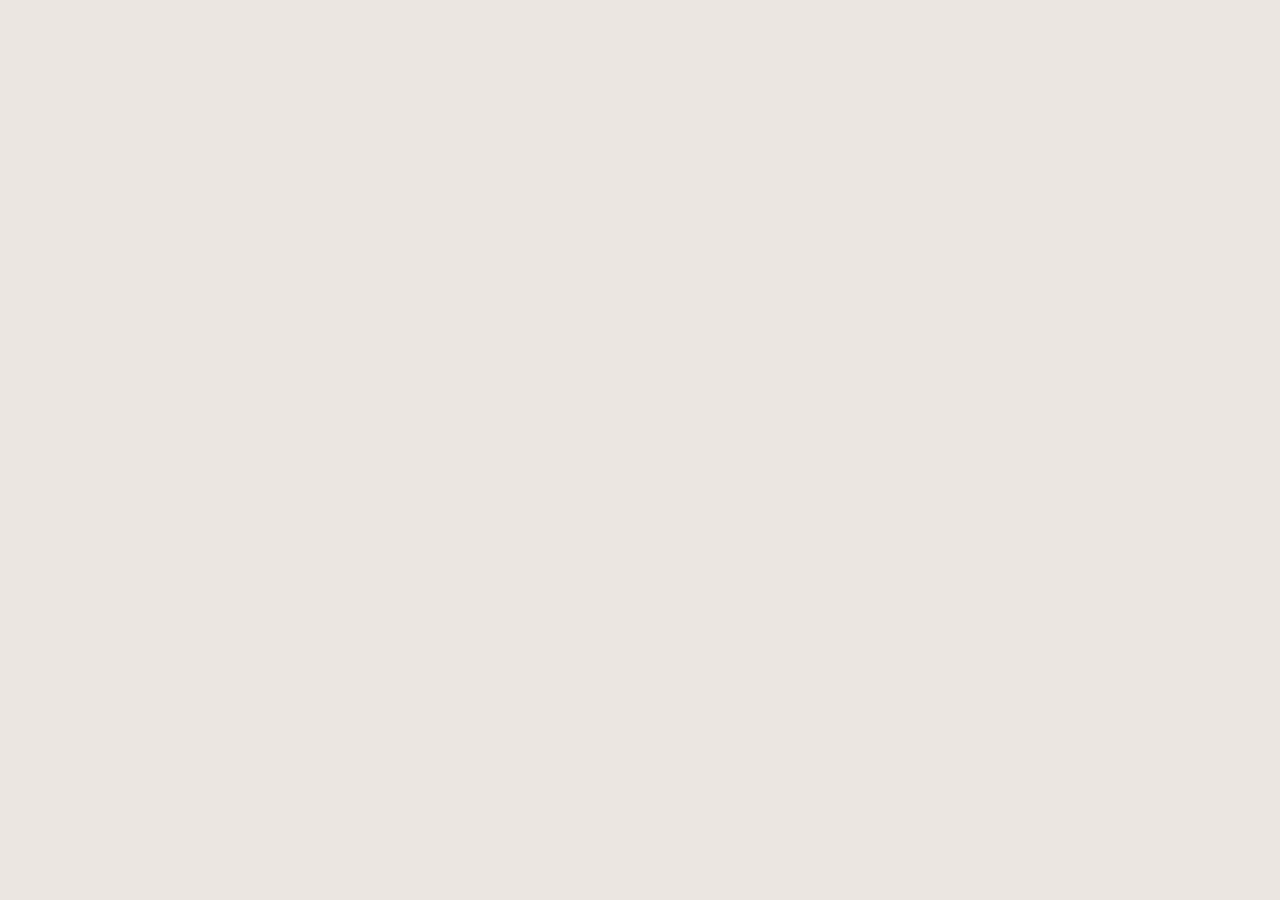
==== commit 05757210: "Merged changes into index.html." ====
--- a/html/index.html
+++ b/html/index.html
@@ -105,6 +105,7 @@
             @keyframes inputGlow{0%{box-shadow:inset 0 3px 5px rgba(0, 0, 0, 0.15),0 0 10px 2px rgba(255, 255, 255, 0.25);border-color:rgba(255, 255, 255, 0.5);} 100%{box-shadow:inset 0 3px 5px rgba(0, 0, 0, 0.15),0 0 10px 2px #ffffff;border-color:white;}}#field{position:absolute;top:0;width:100%;height:100%;display:block;opacity:0;appearance:none;tap-highlight-color:transparent;box-sizing:border-box;border:1px solid white;border-radius:5px;box-shadow:inset 0 3px 5px rgba(0, 0, 0, 0.15),0 0 10px 2px rgba(255, 255, 255, 0.25);text-align:center;line-height:1em;color:inherit;transform:translatez(0);transition:0.5s ease-in-out;transition-property:opacity,background-color,background-image;animation:inputGlow 2.5s ease-in-out infinite alternate;}
             #field:focus{outline:none;}
             body:not(.Initialized) #field{display:none;}
+            body:not(.Edit) #field.Hover{opacity:0.5;}
             body.Edit #field{opacity:1;}
             body.Edit #text{opacity:0;}
             @keyframes shadowForFloat{0%{opacity:0.13;} 100%{opacity:0.05;transform:scalex(0.7);}}#shadow{position:absolute;left:50%;bottom:5%;margin-left:-150px;width:300px;height:34px;background-image:radial-gradient(contain, #000000, transparent);opacity:0.08;animation:shadowForFloat 2.5s ease-in-out infinite alternate;z-index:1;}
@@ -139,7 +140,7 @@
              */
             ;window.Modernizr=function(a,b,c){function D(a){j.cssText=a}function E(a,b){return D(n.join(a+";")+(b||""))}function F(a,b){return typeof a===b}function G(a,b){return!!~(""+a).indexOf(b)}function H(a,b){for(var d in a){var e=a[d];if(!G(e,"-")&&j[e]!==c)return b=="pfx"?e:!0}return!1}function I(a,b,d){for(var e in a){var f=b[a[e]];if(f!==c)return d===!1?a[e]:F(f,"function")?f.bind(d||b):f}return!1}function J(a,b,c){var d=a.charAt(0).toUpperCase()+a.slice(1),e=(a+" "+p.join(d+" ")+d).split(" ");return F(b,"string")||F(b,"undefined")?H(e,b):(e=(a+" "+q.join(d+" ")+d).split(" "),I(e,b,c))}function K(){e.input=function(c){for(var d=0,e=c.length;d<e;d++)u[c[d]]=c[d]in k;return u.list&&(u.list=!!b.createElement("datalist")&&!!a.HTMLDataListElement),u}("autocomplete autofocus list placeholder max min multiple pattern required step".split(" ")),e.inputtypes=function(a){for(var d=0,e,f,h,i=a.length;d<i;d++)k.setAttribute("type",f=a[d]),e=k.type!=="text",e&&(k.value=l,k.style.cssText="position:absolute;visibility:hidden;",/^range$/.test(f)&&k.style.WebkitAppearance!==c?(g.appendChild(k),h=b.defaultView,e=h.getComputedStyle&&h.getComputedStyle(k,null).WebkitAppearance!=="textfield"&&k.offsetHeight!==0,g.removeChild(k)):/^(search|tel)$/.test(f)||(/^(url|email)$/.test(f)?e=k.checkValidity&&k.checkValidity()===!1:e=k.value!=l)),t[a[d]]=!!e;return t}("search tel url email datetime date month week time datetime-local number range color".split(" "))}var d="2.6.1",e={},f=!0,g=b.documentElement,h="modernizr",i=b.createElement(h),j=i.style,k=b.createElement("input"),l=":)",m={}.toString,n=" -webkit- -moz- -o- -ms- ".split(" "),o="Webkit Moz O ms",p=o.split(" "),q=o.toLowerCase().split(" "),r={svg:"http://www.w3.org/2000/svg"},s={},t={},u={},v=[],w=v.slice,x,y=function(a,c,d,e){var f,i,j,k=b.createElement("div"),l=b.body,m=l?l:b.createElement("body");if(parseInt(d,10))while(d--)j=b.createElement("div"),j.id=e?e[d]:h+(d+1),k.appendChild(j);return f=["&#173;",'<style id="s',h,'">',a,"</style>"].join(""),k.id=h,(l?k:m).innerHTML+=f,m.appendChild(k),l||(m.style.background="",g.appendChild(m)),i=c(k,a),l?k.parentNode.removeChild(k):m.parentNode.removeChild(m),!!i},z=function(b){var c=a.matchMedia||a.msMatchMedia;if(c)return c(b).matches;var d;return y("@media "+b+" { #"+h+" { position: absolute; } }",function(b){d=(a.getComputedStyle?getComputedStyle(b,null):b.currentStyle)["position"]=="absolute"}),d},A=function(){function d(d,e){e=e||b.createElement(a[d]||"div"),d="on"+d;var f=d in e;return f||(e.setAttribute||(e=b.createElement("div")),e.setAttribute&&e.removeAttribute&&(e.setAttribute(d,""),f=F(e[d],"function"),F(e[d],"undefined")||(e[d]=c),e.removeAttribute(d))),e=null,f}var a={select:"input",change:"input",submit:"form",reset:"form",error:"img",load:"img",abort:"img"};return d}(),B={}.hasOwnProperty,C;!F(B,"undefined")&&!F(B.call,"undefined")?C=function(a,b){return B.call(a,b)}:C=function(a,b){return b in a&&F(a.constructor.prototype[b],"undefined")},Function.prototype.bind||(Function.prototype.bind=function(b){var c=this;if(typeof c!="function")throw new TypeError;var d=w.call(arguments,1),e=function(){if(this instanceof e){var a=function(){};a.prototype=c.prototype;var f=new a,g=c.apply(f,d.concat(w.call(arguments)));return Object(g)===g?g:f}return c.apply(b,d.concat(w.call(arguments)))};return e}),s.flexbox=function(){return J("flexWrap")},s.canvas=function(){var a=b.createElement("canvas");return!!a.getContext&&!!a.getContext("2d")},s.canvastext=function(){return!!e.canvas&&!!F(b.createElement("canvas").getContext("2d").fillText,"function")},s.webgl=function(){return!!a.WebGLRenderingContext},s.touch=function(){var c;return"ontouchstart"in a||a.DocumentTouch&&b instanceof DocumentTouch?c=!0:y(["@media (",n.join("touch-enabled),("),h,")","{#modernizr{top:9px;position:absolute}}"].join(""),function(a){c=a.offsetTop===9}),c},s.geolocation=function(){return"geolocation"in navigator},s.postmessage=function(){return!!a.postMessage},s.websqldatabase=function(){return!!a.openDatabase},s.indexedDB=function(){return!!J("indexedDB",a)},s.hashchange=function(){return A("hashchange",a)&&(b.documentMode===c||b.documentMode>7)},s.history=function(){return!!a.history&&!!history.pushState},s.draganddrop=function(){var a=b.createElement("div");return"draggable"in a||"ondragstart"in a&&"ondrop"in a},s.websockets=function(){return"WebSocket"in a||"MozWebSocket"in a},s.rgba=function(){return D("background-color:rgba(150,255,150,.5)"),G(j.backgroundColor,"rgba")},s.hsla=function(){return D("background-color:hsla(120,40%,100%,.5)"),G(j.backgroundColor,"rgba")||G(j.backgroundColor,"hsla")},s.multiplebgs=function(){return D("background:url(https://),url(https://),red url(https://)"),/(url\s*\(.*?){3}/.test(j.background)},s.backgroundsize=function(){return J("backgroundSize")},s.borderimage=function(){return J("borderImage")},s.borderradius=function(){return J("borderRadius")},s.boxshadow=function(){return J("boxShadow")},s.textshadow=function(){return b.createElement("div").style.textShadow===""},s.opacity=function(){return E("opacity:.55"),/^0.55$/.test(j.opacity)},s.cssanimations=function(){return J("animationName")},s.csscolumns=function(){return J("columnCount")},s.cssgradients=function(){var a="background-image:",b="gradient(linear,left top,right bottom,from(#9f9),to(white));",c="linear-gradient(left top,#9f9, white);";return D((a+"-webkit- ".split(" ").join(b+a)+n.join(c+a)).slice(0,-a.length)),G(j.backgroundImage,"gradient")},s.cssreflections=function(){return J("boxReflect")},s.csstransforms=function(){return!!J("transform")},s.csstransforms3d=function(){var a=!!J("perspective");return a&&"webkitPerspective"in g.style&&y("@media (transform-3d),(-webkit-transform-3d){#modernizr{left:9px;position:absolute;height:3px;}}",function(b,c){a=b.offsetLeft===9&&b.offsetHeight===3}),a},s.csstransitions=function(){return J("transition")},s.fontface=function(){var a;return y('@font-face {font-family:"font";src:url("https://")}',function(c,d){var e=b.getElementById("smodernizr"),f=e.sheet||e.styleSheet,g=f?f.cssRules&&f.cssRules[0]?f.cssRules[0].cssText:f.cssText||"":"";a=/src/i.test(g)&&g.indexOf(d.split(" ")[0])===0}),a},s.generatedcontent=function(){var a;return y(['#modernizr:after{content:"',l,'";visibility:hidden}'].join(""),function(b){a=b.offsetHeight>=1}),a},s.video=function(){var a=b.createElement("video"),c=!1;try{if(c=!!a.canPlayType)c=new Boolean(c),c.ogg=a.canPlayType('video/ogg; codecs="theora"').replace(/^no$/,""),c.h264=a.canPlayType('video/mp4; codecs="avc1.42E01E"').replace(/^no$/,""),c.webm=a.canPlayType('video/webm; codecs="vp8, vorbis"').replace(/^no$/,"")}catch(d){}return c},s.audio=function(){var a=b.createElement("audio"),c=!1;try{if(c=!!a.canPlayType)c=new Boolean(c),c.ogg=a.canPlayType('audio/ogg; codecs="vorbis"').replace(/^no$/,""),c.mp3=a.canPlayType("audio/mpeg;").replace(/^no$/,""),c.wav=a.canPlayType('audio/wav; codecs="1"').replace(/^no$/,""),c.m4a=(a.canPlayType("audio/x-m4a;")||a.canPlayType("audio/aac;")).replace(/^no$/,"")}catch(d){}return c},s.localstorage=function(){try{return localStorage.setItem(h,h),localStorage.removeItem(h),!0}catch(a){return!1}},s.sessionstorage=function(){try{return sessionStorage.setItem(h,h),sessionStorage.removeItem(h),!0}catch(a){return!1}},s.webworkers=function(){return!!a.Worker},s.applicationcache=function(){return!!a.applicationCache},s.svg=function(){return!!b.createElementNS&&!!b.createElementNS(r.svg,"svg").createSVGRect},s.inlinesvg=function(){var a=b.createElement("div");return a.innerHTML="<svg/>",(a.firstChild&&a.firstChild.namespaceURI)==r.svg},s.smil=function(){return!!b.createElementNS&&/SVGAnimate/.test(m.call(b.createElementNS(r.svg,"animate")))},s.svgclippaths=function(){return!!b.createElementNS&&/SVGClipPath/.test(m.call(b.createElementNS(r.svg,"clipPath")))};for(var L in s)C(s,L)&&(x=L.toLowerCase(),e[x]=s[L](),v.push((e[x]?"":"no-")+x));return e.input||K(),e.addTest=function(a,b){if(typeof a=="object")for(var d in a)C(a,d)&&e.addTest(d,a[d]);else{a=a.toLowerCase();if(e[a]!==c)return e;b=typeof b=="function"?b():b,f&&(g.className+=" "+(b?"":"no-")+a),e[a]=b}return e},D(""),i=k=null,function(a,b){function k(a,b){var c=a.createElement("p"),d=a.getElementsByTagName("head")[0]||a.documentElement;return c.innerHTML="x<style>"+b+"</style>",d.insertBefore(c.lastChild,d.firstChild)}function l(){var a=r.elements;return typeof a=="string"?a.split(" "):a}function m(a){var b=i[a[g]];return b||(b={},h++,a[g]=h,i[h]=b),b}function n(a,c,f){c||(c=b);if(j)return c.createElement(a);f||(f=m(c));var g;return f.cache[a]?g=f.cache[a].cloneNode():e.test(a)?g=(f.cache[a]=f.createElem(a)).cloneNode():g=f.createElem(a),g.canHaveChildren&&!d.test(a)?f.frag.appendChild(g):g}function o(a,c){a||(a=b);if(j)return a.createDocumentFragment();c=c||m(a);var d=c.frag.cloneNode(),e=0,f=l(),g=f.length;for(;e<g;e++)d.createElement(f[e]);return d}function p(a,b){b.cache||(b.cache={},b.createElem=a.createElement,b.createFrag=a.createDocumentFragment,b.frag=b.createFrag()),a.createElement=function(c){return r.shivMethods?n(c,a,b):b.createElem(c)},a.createDocumentFragment=Function("h,f","return function(){var n=f.cloneNode(),c=n.createElement;h.shivMethods&&("+l().join().replace(/\w+/g,function(a){return b.createElem(a),b.frag.createElement(a),'c("'+a+'")'})+");return n}")(r,b.frag)}function q(a){a||(a=b);var c=m(a);return r.shivCSS&&!f&&!c.hasCSS&&(c.hasCSS=!!k(a,"article,aside,figcaption,figure,footer,header,hgroup,nav,section{display:block}mark{background:#FF0;color:#000}")),j||p(a,c),a}var c=a.html5||{},d=/^<|^(?:button|map|select|textarea|object|iframe|option|optgroup)$/i,e=/^<|^(?:a|b|button|code|div|fieldset|form|h1|h2|h3|h4|h5|h6|i|iframe|img|input|label|li|link|ol|option|p|param|q|script|select|span|strong|style|table|tbody|td|textarea|tfoot|th|thead|tr|ul)$/i,f,g="_html5shiv",h=0,i={},j;(function(){try{var a=b.createElement("a");a.innerHTML="<xyz></xyz>",f="hidden"in a,j=a.childNodes.length==1||function(){b.createElement("a");var a=b.createDocumentFragment();return typeof a.cloneNode=="undefined"||typeof a.createDocumentFragment=="undefined"||typeof a.createElement=="undefined"}()}catch(c){f=!0,j=!0}})();var r={elements:c.elements||"abbr article aside audio bdi canvas data datalist details figcaption figure footer header hgroup mark meter nav output progress section summary time video",shivCSS:c.shivCSS!==!1,supportsUnknownElements:j,shivMethods:c.shivMethods!==!1,type:"default",shivDocument:q,createElement:n,createDocumentFragment:o};a.html5=r,q(b)}(this,b),e._version=d,e._prefixes=n,e._domPrefixes=q,e._cssomPrefixes=p,e.mq=z,e.hasEvent=A,e.testProp=function(a){return H([a])},e.testAllProps=J,e.testStyles=y,e.prefixed=function(a,b,c){return b?J(a,b,c):J(a,"pfx")},g.className=g.className.replace(/(^|\s)no-js(\s|$)/,"$1$2")+(f?" js "+v.join(" "):""),e}(this,this.document),function(a,b,c){function d(a){return o.call(a)=="[object Function]"}function e(a){return typeof a=="string"}function f(){}function g(a){return!a||a=="loaded"||a=="complete"||a=="uninitialized"}function h(){var a=p.shift();q=1,a?a.t?m(function(){(a.t=="c"?B.injectCss:B.injectJs)(a.s,0,a.a,a.x,a.e,1)},0):(a(),h()):q=0}function i(a,c,d,e,f,i,j){function k(b){if(!o&&g(l.readyState)&&(u.r=o=1,!q&&h(),l.onload=l.onreadystatechange=null,b)){a!="img"&&m(function(){t.removeChild(l)},50);for(var d in y[c])y[c].hasOwnProperty(d)&&y[c][d].onload()}}var j=j||B.errorTimeout,l={},o=0,r=0,u={t:d,s:c,e:f,a:i,x:j};y[c]===1&&(r=1,y[c]=[],l=b.createElement(a)),a=="object"?l.data=c:(l.src=c,l.type=a),l.width=l.height="0",l.onerror=l.onload=l.onreadystatechange=function(){k.call(this,r)},p.splice(e,0,u),a!="img"&&(r||y[c]===2?(t.insertBefore(l,s?null:n),m(k,j)):y[c].push(l))}function j(a,b,c,d,f){return q=0,b=b||"j",e(a)?i(b=="c"?v:u,a,b,this.i++,c,d,f):(p.splice(this.i++,0,a),p.length==1&&h()),this}function k(){var a=B;return a.loader={load:j,i:0},a}var l=b.documentElement,m=a.setTimeout,n=b.getElementsByTagName("script")[0],o={}.toString,p=[],q=0,r="MozAppearance"in l.style,s=r&&!!b.createRange().compareNode,t=s?l:n.parentNode,l=a.opera&&o.call(a.opera)=="[object Opera]",l=!!b.attachEvent&&!l,u=r?"object":l?"script":"img",v=l?"script":u,w=Array.isArray||function(a){return o.call(a)=="[object Array]"},x=[],y={},z={timeout:function(a,b){return b.length&&(a.timeout=b[0]),a}},A,B;B=function(a){function b(a){var a=a.split("!"),b=x.length,c=a.pop(),d=a.length,c={url:c,origUrl:c,prefixes:a},e,f,g;for(f=0;f<d;f++)g=a[f].split("="),(e=z[g.shift()])&&(c=e(c,g));for(f=0;f<b;f++)c=x[f](c);return c}function g(a,e,f,g,i){var j=b(a),l=j.autoCallback;j.url.split(".").pop().split("?").shift(),j.bypass||(e&&(e=d(e)?e:e[a]||e[g]||e[a.split("/").pop().split("?")[0]]||h),j.instead?j.instead(a,e,f,g,i):(y[j.url]?j.noexec=!0:y[j.url]=1,f.load(j.url,j.forceCSS||!j.forceJS&&"css"==j.url.split(".").pop().split("?").shift()?"c":c,j.noexec,j.attrs,j.timeout),(d(e)||d(l))&&f.load(function(){k(),e&&e(j.origUrl,i,g),l&&l(j.origUrl,i,g),y[j.url]=2})))}function i(a,b){function c(a,c){if(a){if(e(a))c||(j=function(){var a=[].slice.call(arguments);k.apply(this,a),l()}),g(a,j,b,0,h);else if(Object(a)===a)for(n in m=function(){var b=0,c;for(c in a)a.hasOwnProperty(c)&&b++;return b}(),a)a.hasOwnProperty(n)&&(!c&&!--m&&(d(j)?j=function(){var a=[].slice.call(arguments);k.apply(this,a),l()}:j[n]=function(a){return function(){var b=[].slice.call(arguments);a&&a.apply(this,b),l()}}(k[n])),g(a[n],j,b,n,h))}else!c&&l()}var h=!!a.test,i=a.load||a.both,j=a.callback||f,k=j,l=a.complete||f,m,n;c(h?a.yep:a.nope,!!i),i&&c(i)}var j,l,m=this.yepnope.loader;if(e(a))g(a,0,m,0);else if(w(a))for(j=0;j<a.length;j++)l=a[j],e(l)?g(l,0,m,0):w(l)?B(l):Object(l)===l&&i(l,m);else Object(a)===a&&i(a,m)},B.addPrefix=function(a,b){z[a]=b},B.addFilter=function(a){x.push(a)},B.errorTimeout=1e4,b.readyState==null&&b.addEventListener&&(b.readyState="loading",b.addEventListener("DOMContentLoaded",A=function(){b.removeEventListener("DOMContentLoaded",A,0),b.readyState="complete"},0)),a.yepnope=k(),a.yepnope.executeStack=h,a.yepnope.injectJs=function(a,c,d,e,i,j){var k=b.createElement("script"),l,o,e=e||B.errorTimeout;k.src=a;for(o in d)k.setAttribute(o,d[o]);c=j?h:c||f,k.onreadystatechange=k.onload=function(){!l&&g(k.readyState)&&(l=1,c(),k.onload=k.onreadystatechange=null)},m(function(){l||(l=1,c(1))},e),i?k.onload():n.parentNode.insertBefore(k,n)},a.yepnope.injectCss=function(a,c,d,e,g,i){var e=b.createElement("link"),j,c=i?h:c||f;e.href=a,e.rel="stylesheet",e.type="text/css";for(j in d)e.setAttribute(j,d[j]);g||(n.parentNode.insertBefore(e,n),m(c,0))}}(this,document),Modernizr.load=function(){yepnope.apply(window,[].slice.call(arguments,0))};
         
-            function startEditing(){function e(e){if(e.keyCode!==13)return;finishEditing(),e.preventDefault(),e.stopPropagation()}var t=document.getElementById("field");t.addEventListener("keypress",e),t.style.display="",setTimeout(function(){t.setAttribute("maxlength",Math.floor(document.getElementById("mainStuffz").offsetWidth/letterWidth)),document.body.classList.remove("Finished"),document.body.classList.add("Edit"),t.focus()},0)}function finishEditing(){var e=document.getElementById("field");e.removeEventListener("keypress");var t=e.value;document.body.classList.remove("Finished"),document.body.classList.remove("Edit"),setText(t)}function setText(e){e=e.replace(/\s\s+/g," ");if(!e.length)return;document.getElementById("text").innerHTML=e,Modernizr.localstorage&&(localStorage.mantra=e);var t=Math.floor(Math.random()*colorClasses.length);t===currentColorIndex&&(t=(t+1)%colorClasses.length),document.body.classList.remove(colorClasses[currentColorIndex]),document.body.classList.add(colorClasses[t]),currentColorIndex=t}function setRandomText(){setText(mantras[Math.floor(Math.random()*mantras.length)])}function refresh(){var e=document.getElementById("text");e.style.opacity=0,setTimeout(function(){setRandomText(),e.style.opacity=1},500)}function showAbout(){var e=document.getElementById("about");e.style.display="",setTimeout(function(){document.body.classList.remove("Finished"),document.body.classList.add("About"),document.body.clickHandler(hideAbout),document.getElementById("blurb").clickHandler(function(e){e.stopPropagation()})},0)}function hideAbout(){var e=document.getElementById("about");document.body.classList.remove("Finished"),document.body.classList.remove("About"),document.body.clickHandler(),document.getElementById("blurb").clickHandler()}var mantras=["Love everyone.","Hesitate less.","Carry less.","Move more.","Want less.","Worry less.","Experience more.","Smile.","Laugh more.","Forgive more.","Listen more.","Fear less.","Be grateful for something.","Breath.","Enjoy the journey.","Brighten someone's day.","Relax"],M={eventMapping:{WebkitTransition:"webkitTransitionEnd",MozTransition:"transitionend",OTransition:"oTransitionEnd",msTransition:"MSTransitionEnd",transition:"transitionEnd",WebkitAnimation:"webkitAnimationEnd",MozAnimation:"animationend",OAnimation:"oAnimationEnd",msAnimation:"MSAnimationEnd",transition:"animationend"},prefixed:function(e){return e==="transitionEnd"?M.eventMapping[Modernizr.prefixed("transition")]:e==="animationEnd"?M.eventMapping[Modernizr.prefixed("animation")]:Modernizr.prefixed(e)}},letterWidth=50,colorClasses=["Blue","Pink","Green","Orange","Cyan"],currentColorIndex=0;document.addEventListener("DOMContentLoaded",function(){document.getElementById("aboutButton").clickHandler(showAbout),document.getElementById("refreshButton").clickHandler(refresh),document.getElementById("text").clickHandler(startEditing);var e=document.getElementById("about");e.addEventListener(M.prefixed("transitionEnd"),function(){document.body.classList.contains("About")||(e.style.display="none"),document.body.classList.add("Finished")});var t=document.getElementById("field");t.addEventListener(M.prefixed("transitionEnd"),function(){document.body.classList.contains("Edit")||(t.style.display="none",t.value=""),document.body.classList.add("Finished")}),t.addEventListener("blur",finishEditing);var n=Modernizr.localstorage?localStorage.mantra:null;n?setText(n):setRandomText(),e.style.display="none",t.style.display="none",setTimeout(function(){if(!parseFloat(getComputedStyle(document.body)[M.prefixed("transitionDuration")]))return;document.body.classList.add("Initialized")},1e3)}),Element.prototype.clickHandler=function(t){function r(e){e.target.classList.add("Active")}function i(e){e.target.classList.remove("Active"),e.target.classList.remove("Hover")}function s(e){e.target.classList.add("Hover")}function o(e){t(e),i(e)}var n=t;if("ontouchend"in this){if(!t){this.removeEventListener("touchstart",r),this.removeEventListener("touchend",i),this.removeEventListener("touchcancel",o);return}this.addEventListener("touchstart",r),this.addEventListener("touchcancel",i),this.addEventListener("touchend",o)}else{if(!t){this.removeEventListener("mouseover",s),this.removeEventListener("mouseout",i),this.removeEventListener("mousedown",r),this.removeEventListener("mouseup",i),this.removeEventListener("click",o(e));return}this.addEventListener("mouseover",s),this.addEventListener("mouseout",i),this.addEventListener("mousedown",r),this.addEventListener("mouseup",i),this.addEventListener("click",o)}}
+            function startEditing(){var e=document.getElementById("field");e.addEventListener("keypress",finishEditingIfAppropriate),setTimeout(function(){e.setAttribute("maxlength",Math.floor(document.getElementById("mainStuffz").offsetWidth/letterWidth)),document.body.classList.add("Edit"),document.body.classList.remove("Finished"),e.focus()},0)}function finishEditingIfAppropriate(e){if(e.keyCode!==13)return;finishEditing(),e.preventDefault(),e.stopPropagation()}function finishEditing(){var e=document.getElementById("field");e.removeEventListener("keypress",finishEditingIfAppropriate);var t=e.value;document.body.classList.remove("Finished"),document.body.classList.remove("Edit"),setText(t)}function setText(e){e=e.replace(/\s\s+/g," ");if(!e.length)return;document.getElementById("text").innerHTML=e,Modernizr.localstorage&&(localStorage.mantra=e);var t=Math.floor(Math.random()*colorClasses.length);t===currentColorIndex&&(t=(t+1)%colorClasses.length),document.body.classList.remove(colorClasses[currentColorIndex]),document.body.classList.add(colorClasses[t]),currentColorIndex=t}function setRandomText(){setText(mantras[Math.floor(Math.random()*mantras.length)])}function refresh(){var e=document.getElementById("text");e.style.opacity=0,setTimeout(function(){setRandomText(),e.style.opacity=1},500)}function showAbout(){var e=document.getElementById("about");e.style.display="",setTimeout(function(){document.body.classList.remove("Finished"),document.body.classList.add("About"),document.body.clickHandler(hideAbout),document.getElementById("blurb").clickHandler(function(e){e.stopPropagation()})},0)}function hideAbout(){var e=document.getElementById("about");document.body.classList.remove("Finished"),document.body.classList.remove("About"),document.body.clickHandler(),document.getElementById("blurb").clickHandler()}var mantras=["Love everyone.","Hesitate less.","Carry less.","Move more.","Want less.","Worry less.","Experience more.","Smile.","Laugh more.","Forgive more.","Listen more.","Fear less.","Be grateful for something.","Breath.","Enjoy the journey.","Brighten someone's day.","Relax"],M={eventMapping:{WebkitTransition:"webkitTransitionEnd",MozTransition:"transitionend",OTransition:"oTransitionEnd",msTransition:"MSTransitionEnd",transition:"transitionEnd",WebkitAnimation:"webkitAnimationEnd",MozAnimation:"animationend",OAnimation:"oAnimationEnd",msAnimation:"MSAnimationEnd",transition:"animationend"},prefixed:function(e){return e==="transitionEnd"?M.eventMapping[Modernizr.prefixed("transition")]:e==="animationEnd"?M.eventMapping[Modernizr.prefixed("animation")]:Modernizr.prefixed(e)}},letterWidth=50,colorClasses=["Blue","Pink","Green","Orange","Cyan"],currentColorIndex=0;document.addEventListener("DOMContentLoaded",function(){document.getElementById("aboutButton").clickHandler(showAbout),document.getElementById("refreshButton").clickHandler(refresh);var e=document.getElementById("field");e.clickHandler(startEditing);var t=document.getElementById("about");t.addEventListener(M.prefixed("transitionEnd"),function(){document.body.classList.contains("About")||(t.style.display="none"),document.body.classList.add("Finished")}),e.addEventListener(M.prefixed("transitionEnd"),function(){document.body.classList.contains("Edit")||(e.value=""),document.body.classList.add("Finished")}),e.addEventListener("blur",finishEditing);var n=Modernizr.localstorage?localStorage.mantra:null;n?setText(n):setRandomText(),t.style.display="none",setTimeout(function(){if(!parseFloat(getComputedStyle(document.body)[M.prefixed("transitionDuration")]))return;document.body.classList.add("Initialized")},1e3)}),Element.prototype.clickHandler=function(t){function r(e){e.target.classList.add("Active")}function i(e){e.target.classList.remove("Active"),e.target.classList.remove("Hover")}function s(e){e.target.classList.add("Hover")}function o(e){t(e),i(e)}var n=t;if("ontouchend"in this){if(!t){this.removeEventListener("touchstart",r),this.removeEventListener("touchend",i),this.removeEventListener("touchcancel",o);return}this.addEventListener("touchstart",r),this.addEventListener("touchcancel",i),this.addEventListener("touchend",o)}else{if(!t){this.removeEventListener("mouseover",s),this.removeEventListener("mouseout",i),this.removeEventListener("mousedown",r),this.removeEventListener("mouseup",i),this.removeEventListener("click",o(e));return}this.addEventListener("mouseover",s),this.addEventListener("mouseout",i),this.addEventListener("mousedown",r),this.addEventListener("mouseup",i),this.addEventListener("click",o)}}
 
         </script>
         <style>
